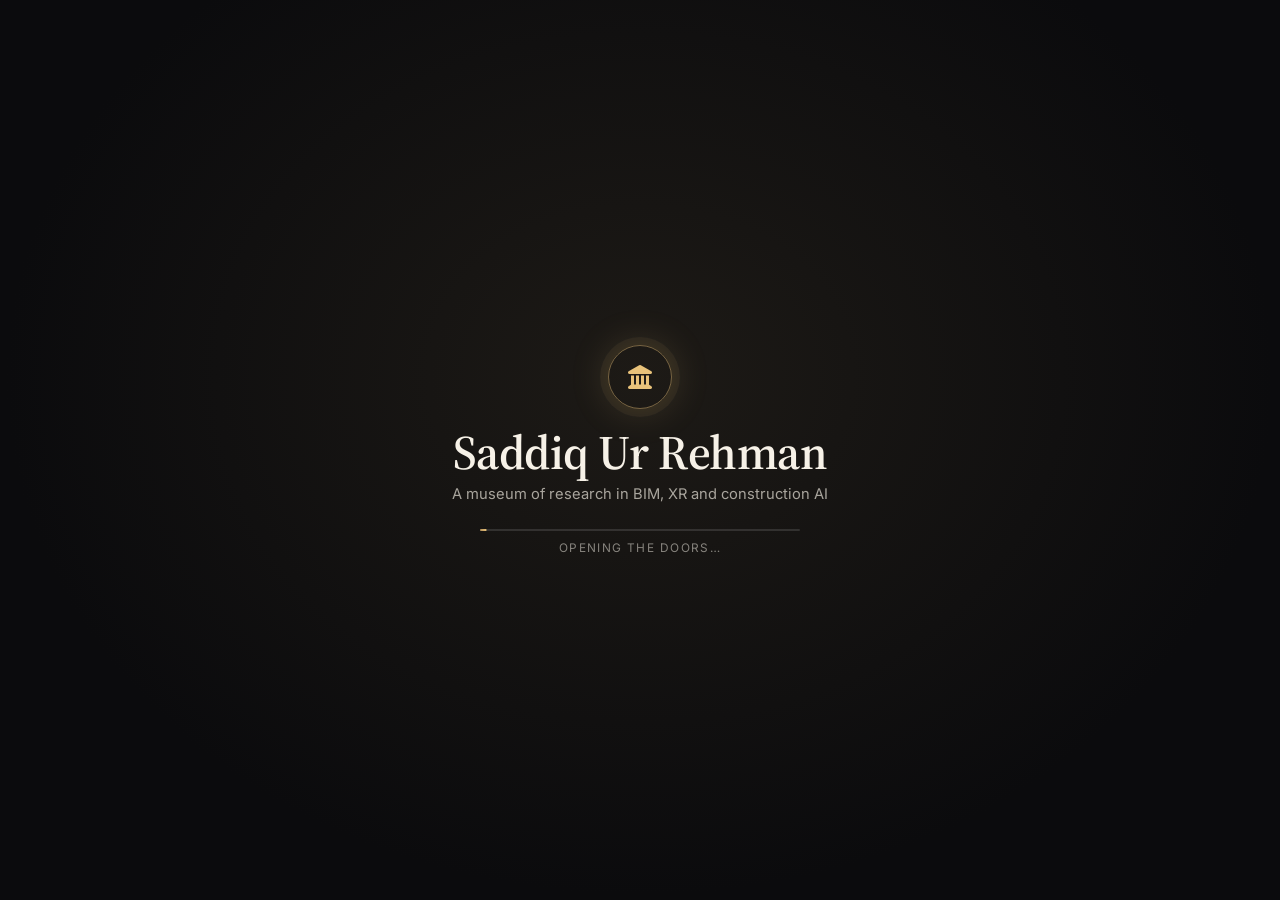
==== index.html @ 439700ed "first commit" ====
<!doctype html>
<html lang="en">
  <head>
    <meta charset="UTF-8" />
    <meta name="viewport" content="width=device-width, initial-scale=1.0" />
    <title>Saddiq Ur Rehman, PhD in Architecture, Kyung Hee University</title>
    <meta
      name="description"
      content="Official academic portfolio of Saddiq Ur Rehman, PhD in Architecture from Kyung Hee University, presented as a walk-through 3D museum: research in BIM, XR, DfMA, modular construction, digital twins, AI, and BIM-to-Unity workflows."
    />
    <meta
      name="keywords"
      content="Saddiq Ur Rehman, Saddiq, saddiq,siddique, Saddiq Rehman, Kyung Hee University,Saddiq Korea, Saddiq kyung hee, Saddiq BIM,Sadiq, Sadiq Korea,BIM to XR, Sadiq pakistan,sadiq kyung hee, sadiq, 사디크, Saddiq PhD, Saddiq Pakistan, KHU, BIM, VR BIM, Modular Construction, DfMA, ReUniXchange, Unity BIM, XR Toolkit, Immersive BIM, Semantic BIM, BIM to Unity, 4D Simulation, Digital Twin, Meta Quest 3, BIM Research, MR BIM system, Whisper API Unity, BIM GitHub, academic portfolio, Saddiq architecture, academic portfolio, github portfolio, github,facebook,academic portfolio, digital academic portfolio, online academic portfolio, academic portfolio examples, academic portfolio template, academic e-portfolio, professional academic portfolio, research portfolio, academic profile website, academic CV vs portfolio, academic portfolio presentation, academic portfolio format, personal academic portfolio, teaching portfolio, faculty portfolio, professor teaching portfolio, higher education teaching portfolio, university teaching portfolio, teaching philosophy statement, reflective teaching portfolio, student evaluation teaching portfolio, K-12 teaching portfolio, lesson plan portfolio, educator professional portfolio, publication portfolio, academic research showcase, Google Scholar portfolio, ORCID portfolio, Scopus author profile, research impact portfolio, academic metrics portfolio, research dissemination tools, grant writing portfolio, research data portfolio, portfolio using Google Sites, academic website WordPress, GitHub academic portfolio, Notion for academic portfolio, Wix academic CV, portfolio with Adobe Express, personal research website, best platforms for e-portfolios, academic digital identity tools, keywords for academic website, search engine optimization for academic portfolio, how to rank academic portfolio, SEO academic profile, long tail keywords academic CV, meta tags for academic page, best title for research portfolio, optimized research keywords, academic niche keywords, student academic portfolio, undergraduate portfolio, graduate school portfolio, thesis portfolio example, capstone project portfolio, nursing student portfolio, architecture student portfolio, design student academic portfolio, engineering student e-portfolio, Saddiq Unity BIM"
    />
    <meta name="author" content="Saddiq Ur Rehman" />
    <meta
      name="robots"
      content="index, follow, max-image-preview:large, max-snippet:-1, max-video-preview:-1"
    />
    <meta
      name="application-name"
      content="Saddiq Ur Rehman Academic Portfolio"
    />
    <meta name="theme-color" content="#2563eb" />
    <meta name="format-detection" content="telephone=no" />

    <!-- Verification -->
    <meta
      name="google-site-verification"
      content="yzcW9S9oDsmoPblbR_GHDVR1slEIiFysrIcodJ-4ZRw"
    />

    <!-- Favicons / bookmark icons -->
    <link rel="icon" href="assets/images/meta/favicon.ico?v=2" sizes="any" />
    <link
      rel="icon"
      type="image/png"
      sizes="32x32"
      href="assets/images/meta/favicon-32.png?v=2"
    />
    <link
      rel="icon"
      type="image/png"
      sizes="16x16"
      href="assets/images/meta/favicon-16.png?v=2"
    />
    <link
      rel="apple-touch-icon"
      sizes="180x180"
      href="assets/images/meta/apple-touch-icon.png?v=2"
    />
    <link rel="manifest" href="site.webmanifest" />

    <!-- Performance Optimizations -->
    <link rel="preconnect" href="https://fonts.googleapis.com" />
    <link rel="preconnect" href="https://fonts.gstatic.com" crossorigin />
    <link rel="preconnect" href="https://cdnjs.cloudflare.com" crossorigin />
    <link rel="dns-prefetch" href="https://fonts.googleapis.com" />
    <link rel="dns-prefetch" href="https://cdnjs.cloudflare.com" />
    <!-- Flag Counter's server is slow, so its image is requested first thing;
         by the time the flag icon is clicked it is usually already here -->
    <link rel="preconnect" href="https://s01.flagcounter.com" />
    <link
      rel="preload"
      as="image"
      href="https://s01.flagcounter.com/count2/2Olz/bg_FFFFFF/txt_000000/border_CCCCCC/columns_6/maxflags_20/viewers_3/labels_0/pageviews_0/flags_0/percent_0/"
      fetchpriority="high"
    />
    <link rel="canonical" href="https://isaddiq.github.io/" />
    <link
      rel="sitemap"
      type="application/xml"
      title="Sitemap"
      href="https://isaddiq.github.io/sitemap.xml"
    />

    <!-- Preload critical fonts -->
    <link
      rel="preload"
      href="https://fonts.googleapis.com/css2?family=Inter:wght@300;400;500;600;700;800&family=Source+Serif+4:ital,opsz,wght@0,8..60,400..700;1,8..60,400..600&family=JetBrains+Mono:ital,wght@0,300;0,400;0,500;0,600;0,700;1,400&display=swap"
      as="style"
    />

    <!-- External Libraries -->
    <link
      rel="stylesheet"
      href="https://cdnjs.cloudflare.com/ajax/libs/font-awesome/6.5.1/css/all.min.css"
      integrity="sha512-DTOQO9RWCH3ppGqcWaEA1BIZOC6xxalwEsw9c2QQeAIftl+Vegovlnee1c9QX4TctnWMn13TZye+giMm8e2LwA=="
      crossorigin="anonymous"
      referrerpolicy="no-referrer"
    />
    <link
      href="https://fonts.googleapis.com/css2?family=Inter:wght@300;400;500;600;700;800&family=Source+Serif+4:ital,opsz,wght@0,8..60,400..700;1,8..60,400..600&family=JetBrains+Mono:ital,wght@0,300;0,400;0,500;0,600;0,700;1,400&display=swap"
      rel="stylesheet"
    />
    <!-- Custom Styles -->
    <link rel="stylesheet" href="assets/css/museum.css" />
    <link rel="preconnect" href="https://cdn.jsdelivr.net" crossorigin />

    <!-- Open Graph Meta Tags -->
    <meta
      property="og:title"
      content="Saddiq Ur Rehman, PhD in Architecture, Kyung Hee University"
    />
    <meta
      property="og:description"
      content="Explore BIM, XR, DfMA, modular construction, semantic BIM-to-Unity exchange, 4D simulation, digital twin, and AEC research by Saddiq Ur Rehman."
    />
    <meta
      property="og:image"
      content="https://isaddiq.github.io/assets/images/meta/saddiq-ur-rehman-portfolio-thumbnail.jpg"
    />
    <meta
      property="og:image:secure_url"
      content="https://isaddiq.github.io/assets/images/meta/saddiq-ur-rehman-portfolio-thumbnail.jpg"
    />
    <meta property="og:image:type" content="image/jpeg" />
    <meta property="og:image:width" content="1200" />
    <meta property="og:image:height" content="630" />
    <meta
      property="og:image:alt"
      content="Saddiq Ur Rehman academic portfolio preview"
    />
    <meta property="og:url" content="https://isaddiq.github.io/" />
    <meta
      property="og:site_name"
      content="Saddiq Ur Rehman Academic Portfolio"
    />
    <meta property="og:locale" content="en_US" />
    <meta property="og:type" content="website" />
    <meta name="twitter:card" content="summary_large_image" />
    <meta
      name="twitter:title"
      content="Saddiq Ur Rehman - BIM &amp; XR Researcher"
    />
    <meta
      name="twitter:description"
      content="Academic portfolio covering BIM, XR, DfMA, modular construction, digital twins, AI, and BIM-to-Unity research."
    />
    <meta
      name="twitter:image"
      content="https://isaddiq.github.io/assets/images/meta/saddiq-ur-rehman-portfolio-thumbnail.jpg"
    />
    <meta
      name="twitter:image:alt"
      content="Saddiq Ur Rehman academic portfolio preview"
    />

    <!-- JSON-LD Structured Data -->
    <script type="application/ld+json">
      {
        "@context": "https://schema.org",
        "@graph": [
          {
            "@type": "WebSite",
            "@id": "https://isaddiq.github.io/#website",
            "url": "https://isaddiq.github.io/",
            "name": "Saddiq Ur Rehman Academic Portfolio",
            "description": "Academic portfolio and research profile for BIM, XR, DfMA, AI, modular construction, and BIM-to-Unity workflows.",
            "inLanguage": "en",
            "publisher": {
              "@id": "https://isaddiq.github.io/#person"
            }
          },
          {
            "@type": "ProfilePage",
            "@id": "https://isaddiq.github.io/#profile",
            "url": "https://isaddiq.github.io/",
            "name": "Saddiq Ur Rehman - BIM, XR & Modular Construction Research",
            "description": "Official academic profile of Saddiq Ur Rehman, PhD in Architecture from Kyung Hee University.",
            "isPartOf": {
              "@id": "https://isaddiq.github.io/#website"
            },
            "about": {
              "@id": "https://isaddiq.github.io/#person"
            },
            "primaryImageOfPage": {
              "@type": "ImageObject",
              "url": "https://isaddiq.github.io/assets/images/meta/saddiq-ur-rehman-portfolio-thumbnail.jpg",
              "width": 1200,
              "height": 630
            },
            "dateModified": "2026-10-21"
          },
          {
            "@type": "Person",
            "@id": "https://isaddiq.github.io/#person",
            "name": "Saddiq Ur Rehman",
            "alternateName": [
              "Saddiq Rehman",
              "Sadiq",
              "Siddique",
              "Saddiq BIM"
            ],
            "jobTitle": "Researcher",
            "description": "Researcher in BIM and XR focused on semantic BIM data exchange, modular construction, DfMA, 4D simulation, AI, digital twins, and immersive AEC systems.",
            "email": "mailto:saddiqurrehman@khu.ac.kr",
            "image": "https://isaddiq.github.io/assets/images/profile/Profile_1.png",
            "url": "https://isaddiq.github.io/",
            "affiliation": {
              "@type": "Organization",
              "name": "buildingSMART Korea",
              "url": "https://www.buildingsmart.or.kr/"
            },
            "alumniOf": [
              {
                "@type": "CollegeOrUniversity",
                "name": "Kyung Hee University",
                "url": "https://www.khu.ac.kr/"
              },
              {
                "@type": "CollegeOrUniversity",
                "name": "University of Engineering and Technology Peshawar"
              }
            ],
            "sameAs": [
              "https://scholar.google.com/citations?user=wMH9sSgAAAAJ&hl=en",
              "https://www.linkedin.com/in/saddiq-ur-rehman-b79212138/",
              "https://github.com/isaddiq",
              "https://orcid.org/0000-0002-8098-0939",
              "https://www.researchgate.net/profile/Saddiq-Ur-Rehman",
              "https://www.scopus.com/authid/detail.uri?authorId=57203204041"
            ],
            "knowsAbout": [
              "Building Information Modeling",
              "BIM",
              "Extended Reality",
              "XR",
              "Virtual Reality",
              "Augmented Reality",
              "Design for Manufacturing and Assembly",
              "DfMA",
              "Modular Construction",
              "Digital Twin",
              "4D BIM Simulation",
              "BIM to Unity",
              "Semantic BIM",
              "Game Engine Integration",
              "Human Computer Interaction",
              "MultiModal AI",
              "Construction Technology"
            ],
            "worksFor": {
              "@type": "Organization",
              "name": "buildingSMART Korea",
              "url": "https://www.buildingsmart.or.kr/"
            }
          },
          {
            "@type": "ItemList",
            "@id": "https://isaddiq.github.io/#selected-publications",
            "name": "Selected BIM and XR publications by Saddiq Ur Rehman",
            "itemListElement": [
              {
                "@type": "ListItem",
                "position": 1,
                "item": {
                  "@type": "ScholarlyArticle",
                  "headline": "Semantic-enriched framework for asynchronous bidirectional BIM data exchange with immersive visualization platform",
                  "datePublished": "2025",
                  "isPartOf": {
                    "@type": "Periodical",
                    "name": "Automation in Construction"
                  },
                  "url": "https://doi.org/10.1016/j.autcon.2025.106409",
                  "author": {
                    "@id": "https://isaddiq.github.io/#person"
                  }
                }
              },
              {
                "@type": "ListItem",
                "position": 2,
                "item": {
                  "@type": "ScholarlyArticle",
                  "headline": "Advancing BIM and game engine integration in the AEC industry: innovations, challenges, and future directions",
                  "datePublished": "2025",
                  "isPartOf": {
                    "@type": "Periodical",
                    "name": "Journal of Computational Design and Engineering"
                  },
                  "url": "https://doi.org/10.1093/jcde/qwaf030",
                  "author": {
                    "@id": "https://isaddiq.github.io/#person"
                  }
                }
              },
              {
                "@type": "ListItem",
                "position": 3,
                "item": {
                  "@type": "ScholarlyArticle",
                  "headline": "Data-driven integration framework for four-dimensional building information modeling simulation in modular construction: a case study approach",
                  "datePublished": "2023",
                  "isPartOf": {
                    "@type": "Periodical",
                    "name": "Journal of Computational Design and Engineering"
                  },
                  "url": "https://doi.org/10.1093/jcde/qwad100",
                  "author": {
                    "@id": "https://isaddiq.github.io/#person"
                  }
                }
              }
            ]
          },
          {
            "@type": "ItemList",
            "@id": "https://isaddiq.github.io/#tools",
            "name": "BIM, robotics, and XR tools by Saddiq Ur Rehman",
            "itemListElement": [
              {
                "@type": "ListItem",
                "position": 1,
                "item": {
                  "@type": "SoftwareSourceCode",
                  "name": "BIM2Bot Lab",
                  "url": "https://isaddiq.github.io/BIM2Bot-Lab/",
                  "codeRepository": "https://github.com/isaddiq/BIM2Bot-Lab",
                  "programmingLanguage": ["JavaScript"],
                  "applicationCategory": "Browser-based IFC to robot navigation and fleet simulation"
                }
              },
              {
                "@type": "ListItem",
                "position": 2,
                "item": {
                  "@type": "SoftwareSourceCode",
                  "name": "BIMUniXchange",
                  "codeRepository": "https://github.com/isaddiq/BIMUniXchange",
                  "programmingLanguage": ["C#", "Python"],
                  "applicationCategory": "BIM to XR data exchange"
                }
              },
              {
                "@type": "ListItem",
                "position": 3,
                "item": {
                  "@type": "SoftwareSourceCode",
                  "name": "IFCExplorer",
                  "url": "https://isaddiq.github.io/IFC_Web_Viewer/",
                  "codeRepository": "https://github.com/isaddiq/IFC_Web_Viewer",
                  "programmingLanguage": ["JavaScript"],
                  "applicationCategory": "IFC Web Viewer"
                }
              },
              {
                "@type": "ListItem",
                "position": 4,
                "item": {
                  "@type": "SoftwareSourceCode",
                  "name": "Ifc2Unity",
                  "codeRepository": "https://github.com/isaddiq/Ifc2Unity",
                  "programmingLanguage": ["C#", "Python"],
                  "applicationCategory": "IFC to Unity importer"
                }
              },
              {
                "@type": "ListItem",
                "position": 5,
                "item": {
                  "@type": "SoftwareSourceCode",
                  "name": "IfcUSD",
                  "codeRepository": "https://github.com/isaddiq/ifcusd",
                  "programmingLanguage": ["Python"],
                  "applicationCategory": "IFC to OpenUSD converter"
                }
              },
              {
                "@type": "ListItem",
                "position": 6,
                "item": {
                  "@type": "SoftwareSourceCode",
                  "name": "RoboAccess BIM",
                  "programmingLanguage": ["C#", "XAML"],
                  "applicationCategory": "Autodesk Revit add-in for mobile-robot navigation planning"
                }
              }
            ]
          }
        ]
      }
    </script>

    <script type="importmap">
      {
        "imports": {
          "three": "https://cdn.jsdelivr.net/npm/three@0.170.0/build/three.module.js",
          "three/addons/": "https://cdn.jsdelivr.net/npm/three@0.170.0/examples/jsm/"
        }
      }
    </script>
  </head>

  <body>
    <h1 class="sr-only">Saddiq Ur Rehman: researcher in BIM, extended reality, DfMA and construction AI, presented as a walk-through 3D museum</h1>
    <!-- The museum: a three.js scene built from data/*.json by assets/js/museum/ -->
    <canvas
      id="scene"
      class="scene"
      tabindex="0"
      aria-label="3D museum of Saddiq Ur Rehman's portfolio. Use the catalogue button for a text list of every work."
    ></canvas>
    <div id="fade" class="fade" aria-hidden="true"></div>

    <!-- Top bar: gallery navigation (the old site's tabs) -->
    <header class="hud-top">
      <button type="button" class="brand nav-btn" data-room="home" aria-label="Go to the lobby">
        <span class="brand-mark" aria-hidden="true"><i class="fas fa-landmark"></i></span>
        <span class="brand-text">
          <span class="brand-name">Saddiq Ur Rehman</span>
          <span id="current-room" class="current-room">Lobby</span>
        </span>
      </button>

      <nav id="room-nav" class="room-nav" aria-label="Galleries">
        <button type="button" class="nav-btn" data-room="home"><i class="fas fa-home" aria-hidden="true"></i><span>Home</span></button>
        <button type="button" class="nav-btn" data-room="education"><i class="fas fa-graduation-cap" aria-hidden="true"></i><span>Education</span></button>
        <button type="button" class="nav-btn" data-room="experience"><i class="fas fa-briefcase" aria-hidden="true"></i><span>Experience</span></button>
        <button type="button" class="nav-btn" data-room="publications"><i class="fas fa-book" aria-hidden="true"></i><span>Publications</span></button>
        <button type="button" class="nav-btn" data-room="projects"><i class="fas fa-project-diagram" aria-hidden="true"></i><span>Projects</span></button>
        <button type="button" class="nav-btn" data-room="skills"><i class="fas fa-cogs" aria-hidden="true"></i><span>Skills</span></button>
        <button type="button" class="nav-btn" data-room="tools"><i class="fas fa-toolbox" aria-hidden="true"></i><span>Tools</span></button>
        <button type="button" class="nav-btn" data-room="certifications"><i class="fas fa-award" aria-hidden="true"></i><span>Awards</span></button>
        <button type="button" class="nav-btn" data-room="activities"><i class="fas fa-users" aria-hidden="true"></i><span>Activities</span></button>
        <button type="button" class="nav-btn" data-room="contact"><i class="fas fa-envelope" aria-hidden="true"></i><span>Contact</span></button>
      </nav>

      <div class="hud-actions">
        <button type="button" id="menu-toggle" class="icon-btn menu-toggle" aria-label="Galleries" aria-expanded="false" aria-controls="room-nav">
          <i class="fas fa-bars" aria-hidden="true"></i>
        </button>
        <button type="button" id="btn-catalogue" class="icon-btn" title="Catalogue: every work as a list (C)" aria-label="Open the catalogue">
          <i class="fas fa-list-ul" aria-hidden="true"></i>
        </button>
        <button type="button" id="btn-map" class="icon-btn hide-sm" title="Show or hide the map (M)" aria-label="Toggle map" aria-pressed="true">
          <i class="fas fa-map" aria-hidden="true"></i>
        </button>
        <button type="button" id="btn-quality" class="icon-btn hide-sm" title="Graphics quality" aria-label="Graphics quality: high" aria-pressed="true">
          <i class="fas fa-wand-magic-sparkles" aria-hidden="true"></i>
        </button>
        <button type="button" id="btn-help" class="icon-btn" title="How to visit (H)" aria-label="How to visit" aria-expanded="false" aria-controls="help">
          <i class="fas fa-question" aria-hidden="true"></i>
        </button>
        <button type="button" id="theme-toggle-btn" class="icon-btn theme-btn" aria-label="Toggle day and night lighting" aria-pressed="false">
          <i class="fas fa-sun theme-day" aria-hidden="true"></i>
          <i class="fas fa-moon theme-night" aria-hidden="true"></i>
        </button>
      </div>
    </header>

    <div id="room-toast" class="room-toast" aria-live="polite">
      <span class="toast-eyebrow"></span>
      <span class="toast-title"></span>
      <span class="toast-sub"></span>
    </div>
    <div id="hover-tip" class="hover-tip" hidden></div>

    <!-- Gallery VIII: which view the hologram projector shows -->
    <div class="view-switch" role="group" aria-label="Hologram view">
      <button type="button" id="collab-toggle" class="view-switch-label" title="Switch the hologram view (V)"><i class="fas fa-cube" aria-hidden="true"></i> Hologram</button>
      <button type="button" data-collab-view="network" aria-pressed="true"><i class="fas fa-circle-nodes" aria-hidden="true"></i><span>Network</span></button>
      <button type="button" data-collab-view="map" aria-pressed="false"><i class="fas fa-earth-asia" aria-hidden="true"></i><span>World map</span></button>
    </div>

    <div class="minimap">
      <canvas id="minimap" aria-label="Floor plan: click a room to go there"></canvas>
    </div>

    <div id="joystick" class="joystick" aria-hidden="true"><span id="joystick-knob"></span></div>

    <aside id="help" class="help" hidden aria-labelledby="help-title">
      <div class="help-head">
        <h2 id="help-title">How to visit</h2>
        <button type="button" id="help-close" class="icon-btn icon-btn-sm" aria-label="Close help"><i class="fas fa-times" aria-hidden="true"></i></button>
      </div>
      <div id="help-body"></div>
    </aside>

    <!-- Profiles elsewhere -->
    <div class="social-floating">
      <a href="https://www.linkedin.com/in/saddiq-ur-rehman-b79212138/" class="social-icon linkedin" target="_blank" title="LinkedIn" rel="noopener me"><i class="fab fa-linkedin-in"></i></a>
      <a href="https://github.com/isaddiq" class="social-icon github" target="_blank" title="GitHub" rel="noopener me"><i class="fab fa-github"></i></a>
      <a href="https://scholar.google.com/citations?user=wMH9sSgAAAAJ&hl=en" class="social-icon scholar" target="_blank" title="Google Scholar" rel="noopener me"><i class="fas fa-graduation-cap"></i></a>
      <a href="https://orcid.org/0000-0002-8098-0939" class="social-icon orcid" target="_blank" title="ORCID" rel="noopener me"><i class="fab fa-orcid"></i></a>
      <a href="https://www.researchgate.net/profile/Saddiq-Ur-Rehman?ev=hdr_xprf" class="social-icon researchgate" target="_blank" title="ResearchGate" rel="noopener me"><i class="fab fa-researchgate"></i></a>
      <a href="https://www.scopus.com/authid/detail.uri?authorId=57203204041" class="social-icon scopus" target="_blank" title="Scopus" rel="noopener me"><span class="scopus-letter">SC</span></a>
      <a href="https://info.flagcounter.com/2Olz" class="social-icon flag-counter-icon" target="_blank" rel="noopener" title="Show visitors" aria-controls="flag-counter-popup" aria-expanded="false"><i class="fas fa-flag"></i></a>
    </div>

    <!-- Flag Counter: the image (preloaded in <head>) loads with the page, so
         every visit is counted whether or not the popup is opened. -->
    <div id="flag-counter-popup" class="flag-counter-popup">
      <a href="https://info.flagcounter.com/2Olz" target="_blank" rel="noopener"
        ><img
          src="https://s01.flagcounter.com/count2/2Olz/bg_FFFFFF/txt_000000/border_CCCCCC/columns_6/maxflags_20/viewers_3/labels_0/pageviews_0/flags_0/percent_0/"
          alt="Flag Counter: visitors by country"
          width="470"
          height="47"
          fetchpriority="high"
      /></a>
    </div>

    <!-- Detail panel: opens when an exhibit is clicked -->
    <aside id="panel" class="panel" aria-labelledby="panel-title" aria-hidden="true">
      <div class="panel-head">
        <button type="button" id="panel-back" class="icon-btn icon-btn-sm" aria-label="Back" hidden><i class="fas fa-arrow-left" aria-hidden="true"></i></button>
        <div class="panel-titles">
          <p id="panel-eyebrow" class="panel-eyebrow"></p>
          <h2 id="panel-title" class="panel-title"></h2>
        </div>
        <button type="button" id="panel-show" class="icon-btn icon-btn-sm" title="Show it in the museum" aria-label="Show it in the museum"><i class="fas fa-location-crosshairs" aria-hidden="true"></i></button>
        <button type="button" id="panel-close" class="icon-btn icon-btn-sm" aria-label="Close panel"><i class="fas fa-times" aria-hidden="true"></i></button>
      </div>
      <div class="panel-scroll"><div id="panel-body" class="panel-body"></div></div>
    </aside>

    <!-- Catalogue: every exhibit as an accessible list -->
    <div id="catalogue" class="catalogue" role="dialog" aria-modal="true" aria-labelledby="catalogue-title" aria-hidden="true">
      <div class="catalogue-inner">
        <header class="catalogue-head">
          <div>
            <p class="eyebrow">Catalogue</p>
            <h2 id="catalogue-title">Every work in the museum</h2>
            <p id="catalogue-count" class="muted"></p>
          </div>
          <label class="search">
            <i class="fas fa-magnifying-glass" aria-hidden="true"></i>
            <input type="search" id="catalogue-search" placeholder="Search the collection" autocomplete="off" aria-label="Search the collection" />
          </label>
          <button type="button" id="catalogue-close" class="icon-btn" aria-label="Close the catalogue"><i class="fas fa-times" aria-hidden="true"></i></button>
        </header>
        <div id="catalogue-list" class="catalogue-list"></div>
        <p id="catalogue-empty" class="catalogue-empty" hidden>Nothing in the collection matches that search.</p>
        <footer class="catalogue-foot">
          <span>&copy; 2026 Saddiq Ur Rehman. All rights reserved.</span>
          <span>Pick any work to walk to it in the museum.</span>
        </footer>
      </div>
    </div>

    <div id="lightbox" class="lightbox" hidden>
      <img alt="" />
      <button type="button" class="icon-btn" aria-label="Close image"><i class="fas fa-times" aria-hidden="true"></i></button>
    </div>

    <!-- Loading: fades away on its own once the first rooms are hung -->
    <div id="loader" class="loader" aria-live="polite">
      <div class="loader-inner">
        <span class="loader-mark" aria-hidden="true"><i class="fas fa-landmark"></i></span>
        <p class="loader-name">Saddiq Ur Rehman</p>
        <p class="loader-sub">A museum of research in BIM, XR and construction AI</p>
        <div class="progress" aria-hidden="true"><span id="progress-bar"></span></div>
        <p id="progress-label" class="progress-label" role="status">Opening the doors&hellip;</p>
      </div>
    </div>

    <div id="fatal" class="fatal" hidden>
      <div class="fatal-card">
        <p class="eyebrow">Saddiq Ur Rehman</p>
        <h2>The museum could not open</h2>
        <p class="fatal-message"></p>
        <p>The portfolio is also on these profiles:</p>
        <p class="btn-row">
          <a class="btn btn-primary" href="https://scholar.google.com/citations?user=wMH9sSgAAAAJ&hl=en" rel="noopener me">Google Scholar</a>
          <a class="btn" href="https://www.linkedin.com/in/saddiq-ur-rehman-b79212138/" rel="noopener me">LinkedIn</a>
          <a class="btn" href="https://github.com/isaddiq" rel="noopener me">GitHub</a>
          <a class="btn" href="https://orcid.org/0000-0002-8098-0939" rel="noopener me">ORCID</a>
        </p>
      </div>
    </div>

    <noscript>
      <div class="fatal">
        <div class="fatal-card">
          <h2>Saddiq Ur Rehman</h2>
          <p>Researcher at buildingSMART Korea, PhD in Architecture from Kyung Hee University.
          The 3D museum needs JavaScript. You can also find the work on
          <a href="https://scholar.google.com/citations?user=wMH9sSgAAAAJ&hl=en">Google Scholar</a>,
          <a href="https://www.linkedin.com/in/saddiq-ur-rehman-b79212138/">LinkedIn</a> and
          <a href="https://github.com/isaddiq">GitHub</a>, or write to
          <a href="mailto:saddiqurrehman@khu.ac.kr">saddiqurrehman@khu.ac.kr</a>.</p>
        </div>
      </div>
    </noscript>

    <script type="module" src="assets/js/museum/main.js"></script>
  </body>
</html>
---- assets/css/museum.css ----
/* ==========================================================================
   3D museum: HUD, panels, catalogue and entrance.
   The galleries themselves are drawn by three.js (assets/js/museum/).
   ========================================================================== */

:root {
  --bg: #ece6db;
  --surface: #fbf9f5;
  --surface-2: #f2ede4;
  --text: #1c1b19;
  --muted: #6d675e;
  --line: rgba(28, 27, 25, 0.12);
  --accent: #a07a3f;
  --accent-strong: #8a6630;
  --gold: #e8c27a;
  --hud: rgba(22, 21, 19, 0.62);
  --hud-line: rgba(255, 255, 255, 0.14);
  --hud-text: #f6f1e7;
  --hud-muted: rgba(246, 241, 231, 0.68);
  --shadow: 0 18px 50px rgba(20, 16, 10, 0.25);
  --radius: 14px;
  --serif: "Source Serif 4", Georgia, "Times New Roman", serif;
  --sans: Inter, "Segoe UI", system-ui, -apple-system, sans-serif;
  --mono: "JetBrains Mono", Consolas, monospace;
  --panel-accent: #b08d57;
  color-scheme: light;
}

:root[data-theme="dark"] {
  --bg: #07080b;
  --surface: #15161a;
  --surface-2: #1d1f24;
  --text: #f2ede4;
  --muted: #a9a297;
  --line: rgba(255, 255, 255, 0.1);
  --accent: #e8c27a;
  --accent-strong: #f0d39b;
  --hud: rgba(12, 12, 14, 0.66);
  --shadow: 0 18px 50px rgba(0, 0, 0, 0.55);
  color-scheme: dark;
}

*,
*::before,
*::after {
  box-sizing: border-box;
}

html,
body {
  margin: 0;
  height: 100%;
  overflow: hidden;
  background: var(--bg);
  color: var(--text);
  font-family: var(--sans);
  -webkit-font-smoothing: antialiased;
  -webkit-text-size-adjust: 100%;
}

button {
  font: inherit;
  color: inherit;
}

a {
  color: var(--accent-strong);
}

[hidden] {
  display: none !important;
}

.sr-only {
  position: absolute;
  width: 1px;
  height: 1px;
  overflow: hidden;
  clip: rect(0 0 0 0);
  white-space: nowrap;
}

:focus-visible {
  outline: 2px solid var(--gold);
  outline-offset: 2px;
}

/* --- Scene ---------------------------------------------------------------- */

.scene {
  position: fixed;
  inset: 0;
  width: 100%;
  height: 100%;
  display: block;
  touch-action: none;
  cursor: grab;
  outline: none;
}

.scene.is-dragging {
  cursor: grabbing;
}

.fade {
  position: fixed;
  inset: 0;
  background: #000;
  opacity: 0;
  pointer-events: none;
  transition: opacity 0.22s ease;
  z-index: 40;
}

.fade.is-on {
  opacity: 1;
}

/* --- Shared controls ------------------------------------------------------ */

.icon-btn {
  display: inline-grid;
  place-items: center;
  width: 40px;
  height: 40px;
  border-radius: 50%;
  border: 1px solid var(--hud-line);
  background: var(--hud);
  color: var(--hud-text);
  cursor: pointer;
  backdrop-filter: blur(12px);
  -webkit-backdrop-filter: blur(12px);
  transition: background 0.2s, transform 0.2s, border-color 0.2s;
  flex: none;
}

.icon-btn:hover {
  background: rgba(40, 38, 34, 0.85);
  border-color: rgba(232, 194, 122, 0.6);
}

.icon-btn-sm {
  width: 34px;
  height: 34px;
  font-size: 0.9rem;
}

.btn {
  display: inline-flex;
  align-items: center;
  gap: 8px;
  padding: 10px 16px;
  border-radius: 999px;
  border: 1px solid var(--line);
  background: var(--surface-2);
  color: var(--text);
  font-weight: 600;
  font-size: 0.9rem;
  text-decoration: none;
  cursor: pointer;
  transition: background 0.2s, border-color 0.2s, transform 0.15s;
  position: relative;
}

.btn:hover {
  border-color: var(--panel-accent);
  transform: translateY(-1px);
}

.btn-primary {
  background: var(--gold);
  color: #1d1708;
  border-color: transparent;
}

.btn-primary:hover {
  background: #f0d39b;
}

.btn-primary:disabled {
  opacity: 0.45;
  cursor: progress;
  transform: none;
}

.btn-ghost {
  background: transparent;
}

.btn-sm {
  padding: 6px 12px;
  font-size: 0.8rem;
}

.btn-sponsor-link {
  border-color: rgba(219, 39, 119, 0.4);
}

.btn-sponsor-link i {
  color: #db2777;
}

.btn-coffee-link i {
  color: #c2410c;
}

.btn-row {
  display: flex;
  flex-wrap: wrap;
  gap: 8px;
}

.eyebrow,
.panel-eyebrow,

.eyebrow-text {
  margin: 0;
  font-size: 0.72rem;
  font-weight: 700;
  letter-spacing: 0.16em;
  text-transform: uppercase;
  color: var(--accent);
}

.muted {
  color: var(--muted);
}

.small {
  font-size: 0.8rem;
}

.search {
  display: flex;
  align-items: center;
  gap: 8px;
  padding: 0 14px;
  height: 42px;
  border-radius: 999px;
  border: 1px solid var(--line);
  background: var(--surface);
  color: var(--muted);
}

.search input {
  flex: 1;
  min-width: 0;
  border: 0;
  background: transparent;
  font: inherit;
  color: var(--text);
  outline: none;
}

/* --- Top bar -------------------------------------------------------------- */

.hud-top {
  position: fixed;
  top: 0;
  left: 0;
  right: 0;
  z-index: 20;
  display: flex;
  align-items: center;
  gap: 12px;
  padding: 14px 16px 22px;
  pointer-events: none;
  background: linear-gradient(rgba(0, 0, 0, 0.22), transparent);
}

.hud-top > * {
  pointer-events: auto;
}

.brand {
  display: flex;
  align-items: center;
  gap: 10px;
  padding: 5px 16px 5px 5px;
  border-radius: 999px;
  border: 1px solid var(--hud-line);
  background: var(--hud);
  color: var(--hud-text);
  backdrop-filter: blur(12px);
  -webkit-backdrop-filter: blur(12px);
  cursor: pointer;
  text-align: left;
  flex: none;
}

.brand-mark {
  display: grid;
  place-items: center;
  width: 34px;
  height: 34px;
  border-radius: 50%;
  background: var(--gold);
  color: #1d1708;
}

.brand-text {
  display: flex;
  flex-direction: column;
  line-height: 1.15;
}

.brand-name {
  font-family: var(--serif);
  font-weight: 600;
  font-size: 1rem;
}

.current-room {
  font-size: 0.72rem;
  color: var(--hud-muted);
  letter-spacing: 0.04em;
}

.room-nav {
  display: flex;
  gap: 2px;
  margin: 0 auto;
  padding: 4px;
  border-radius: 999px;
  border: 1px solid var(--hud-line);
  background: var(--hud);
  backdrop-filter: blur(12px);
  -webkit-backdrop-filter: blur(12px);
}

.room-nav .nav-btn {
  display: inline-flex;
  align-items: center;
  gap: 6px;
  padding: 7px 11px;
  border: 0;
  border-radius: 999px;
  background: transparent;
  color: var(--hud-muted);
  font-size: 0.8rem;
  font-weight: 600;
  cursor: pointer;
  white-space: nowrap;
  transition: background 0.2s, color 0.2s;
}

.room-nav .nav-btn i {
  font-size: 0.78rem;
}

.room-nav .nav-btn:hover {
  color: var(--hud-text);
  background: rgba(255, 255, 255, 0.08);
}

.room-nav .nav-btn.active {
  color: #1d1708;
  background: var(--gold);
}

.hud-actions {
  display: flex;
  gap: 8px;
  margin-left: auto;
}

.room-nav + .hud-actions {
  margin-left: 0;
}

.menu-toggle {
  display: none;
}

.theme-btn .theme-night,
:root[data-theme="dark"] .theme-btn .theme-day {
  display: none;
}

:root[data-theme="dark"] .theme-btn .theme-night {
  display: inline;
}

@media (max-width: 1320px) {
  .room-nav .nav-btn span {
    display: none;
  }

  .room-nav .nav-btn {
    padding: 8px 11px;
  }
}

@media (max-width: 900px) {
  .menu-toggle {
    display: inline-grid;
  }

  .room-nav {
    position: fixed;
    top: 66px;
    right: 16px;
    left: auto;
    flex-direction: column;
    align-items: stretch;
    border-radius: 18px;
    padding: 6px;
    margin: 0;
    opacity: 0;
    transform: translateY(-8px);
    pointer-events: none;
    transition: opacity 0.2s, transform 0.2s;
  }

  .room-nav .nav-btn span {
    display: inline;
  }

  .room-nav .nav-btn {
    padding: 10px 16px;
    font-size: 0.9rem;
  }

  .menu-open .room-nav {
    opacity: 1;
    transform: none;
    pointer-events: auto;
  }

  .hud-actions {
    margin-left: auto;
  }

  .room-nav + .hud-actions {
    margin-left: auto;
  }
}

@media (max-width: 560px) {
  .hud-top {
    padding: 10px 12px;
    gap: 8px;
  }

  .brand {
    padding-right: 12px;
    min-width: 0;
  }

  .brand-name {
    font-size: 0.9rem;
  }

  .hide-sm {
    display: none;
  }

  .hud-actions {
    gap: 6px;
  }

  .icon-btn {
    width: 38px;
    height: 38px;
  }
}

/* --- Room toast, tooltip -------------------------------------------------- */

.room-toast {
  position: fixed;
  left: 50%;
  top: 92px;
  z-index: 15;
  transform: translate(-50%, -10px);
  display: flex;
  flex-direction: column;
  align-items: center;
  padding: 14px 30px 16px;
  border-radius: 18px;
  background: var(--hud);
  color: var(--hud-text);
  border: 1px solid var(--hud-line);
  backdrop-filter: blur(12px);
  -webkit-backdrop-filter: blur(12px);
  opacity: 0;
  pointer-events: none;
  transition: opacity 0.4s, transform 0.4s;
  text-align: center;
  max-width: calc(100vw - 32px);
}

.room-toast.is-on {
  opacity: 1;
  transform: translate(-50%, 0);
}

.toast-eyebrow {
  font-size: 0.68rem;
  font-weight: 700;
  letter-spacing: 0.2em;
  text-transform: uppercase;
  color: var(--gold);
}

.toast-eyebrow::after {
  content: "";
  display: block;
  width: 28px;
  height: 2px;
  margin: 6px auto 4px;
  border-radius: 2px;
  background: var(--room-accent, var(--gold));
}

.toast-title {
  font-family: var(--serif);
  font-size: 1.8rem;
  font-weight: 600;
  line-height: 1.2;
}

.toast-sub {
  font-size: 0.85rem;
  color: var(--hud-muted);
}

.hover-tip {
  position: fixed;
  left: 0;
  top: 0;
  z-index: 25;
  display: flex;
  align-items: flex-start;
  gap: 10px;
  max-width: 320px;
  padding: 9px 13px 10px 10px;
  border-radius: 12px;
  background: rgba(16, 16, 18, 0.9);
  border: 1px solid rgba(232, 194, 122, 0.22);
  color: #f6f1e7;
  font-size: 0.82rem;
  pointer-events: none;
  box-shadow: 0 10px 30px rgba(0, 0, 0, 0.35);
  backdrop-filter: blur(10px);
  -webkit-backdrop-filter: blur(10px);
}

.hover-tip > i {
  display: grid;
  place-items: center;
  flex: none;
  width: 28px;
  height: 28px;
  border-radius: 8px;
  background: rgba(232, 194, 122, 0.14);
  color: var(--gold);
  font-size: 0.8rem;
}

.hover-tip > span {
  display: grid;
  gap: 2px;
  min-width: 0;
}

.hover-tip strong {
  font-family: var(--serif);
  font-weight: 600;
  font-size: 0.95rem;
  line-height: 1.25;
}

.hover-tip em {
  font-style: normal;
  font-size: 0.68rem;
  letter-spacing: 0.1em;
  text-transform: uppercase;
  color: var(--gold);
}

/* --- Hologram view switch (Gallery VIII) ---------------------------------- */

.view-switch {
  position: fixed;
  left: 50%;
  bottom: 22px;
  z-index: 14;
  display: flex;
  align-items: center;
  gap: 4px;
  padding: 5px;
  border-radius: 999px;
  background: rgba(6, 22, 28, 0.72);
  border: 1px solid rgba(120, 230, 255, 0.35);
  color: #d8f6ff;
  box-shadow: 0 10px 30px rgba(0, 0, 0, 0.35), 0 0 30px rgba(80, 200, 240, 0.15);
  backdrop-filter: blur(12px);
  -webkit-backdrop-filter: blur(12px);
  transform: translate(-50%, 20px);
  opacity: 0;
  pointer-events: none;
  transition: opacity 0.35s, transform 0.35s;
}

.in-activities.has-entered .view-switch {
  transform: translate(-50%, 0);
  opacity: 1;
  pointer-events: auto;
}

.view-switch .view-switch-label {
  padding: 8px 10px 8px 12px;
  font-size: 0.68rem;
  font-weight: 700;
  letter-spacing: 0.16em;
  text-transform: uppercase;
  color: #7fe3ff;
  white-space: nowrap;
}

.view-switch button {
  display: inline-flex;
  align-items: center;
  gap: 7px;
  padding: 8px 14px;
  border: 0;
  border-radius: 999px;
  background: transparent;
  color: inherit;
  font-size: 0.82rem;
  font-weight: 600;
  cursor: pointer;
  white-space: nowrap;
  transition: background 0.2s, color 0.2s;
}

.view-switch button:hover {
  background: rgba(120, 230, 255, 0.12);
}

.view-switch button.active {
  background: #7fe3ff;
  color: #062028;
}

@media (max-width: 560px) {
  .view-switch-label {
    display: none;
  }
}

@media (pointer: coarse) {
  .view-switch {
    bottom: 160px;
  }
}

.holo-switch {
  display: flex;
  flex-wrap: wrap;
  align-items: center;
  justify-content: space-between;
  gap: 8px 12px;
  margin-bottom: 12px;
  padding: 10px 12px;
  border-radius: 12px;
  background: linear-gradient(135deg, rgba(14, 116, 144, 0.12), rgba(124, 58, 237, 0.08));
  border: 1px solid rgba(14, 116, 144, 0.25);
  font-size: 0.8rem;
  font-weight: 600;
}

.holo-switch > span i {
  color: #0e7490;
  margin-right: 4px;
}

:root[data-theme="dark"] .holo-switch > span i {
  color: #7fe3ff;
}

.seg.seg-compact {
  margin: 0;
  padding: 3px;
}

.seg.seg-compact button {
  padding: 5px 10px;
}

.icon-btn.is-low {
  color: var(--hud-muted);
}

.icon-btn[aria-expanded="true"],
.icon-btn[aria-pressed="true"]#btn-quality {
  border-color: rgba(232, 194, 122, 0.55);
}

.catalogue-empty {
  padding: 40px 0;
  text-align: center;
  color: var(--muted);
}

/* --- Minimap, joystick, help ---------------------------------------------- */

.minimap {
  position: fixed;
  right: 16px;
  bottom: 16px;
  z-index: 12;
  padding: 6px;
  border-radius: 14px;
  background: var(--hud);
  border: 1px solid var(--hud-line);
  backdrop-filter: blur(12px);
  -webkit-backdrop-filter: blur(12px);
  transition: opacity 0.25s, transform 0.25s;
}

.minimap canvas {
  display: block;
  width: 260px;
  height: 124px;
  border-radius: 9px;
  cursor: pointer;
}

.minimap.is-collapsed {
  opacity: 0;
  transform: translateY(12px);
  pointer-events: none;
}

.joystick {
  display: none;
  position: fixed;
  left: 24px;
  bottom: 28px;
  z-index: 12;
  width: 116px;
  height: 116px;
  border-radius: 50%;
  border: 1px solid var(--hud-line);
  background: rgba(20, 20, 22, 0.35);
  backdrop-filter: blur(8px);
  -webkit-backdrop-filter: blur(8px);
  touch-action: none;
}

.joystick span {
  position: absolute;
  left: 50%;
  top: 50%;
  width: 46px;
  height: 46px;
  margin: -23px 0 0 -23px;
  border-radius: 50%;
  background: rgba(232, 194, 122, 0.85);
  box-shadow: 0 4px 14px rgba(0, 0, 0, 0.35);
}

@media (pointer: coarse) {
  .has-entered .joystick {
    display: block;
  }

  .minimap {
    bottom: 22px;
  }

  .minimap canvas {
    width: 180px;
    height: 86px;
  }
}

.help {
  position: fixed;
  left: 16px;
  bottom: 16px;
  z-index: 13;
  width: min(360px, calc(100vw - 32px));
  padding: 14px 16px;
  border-radius: var(--radius);
  background: var(--hud);
  color: var(--hud-text);
  border: 1px solid var(--hud-line);
  backdrop-filter: blur(14px);
  -webkit-backdrop-filter: blur(14px);
  box-shadow: var(--shadow);
  font-size: 0.85rem;
}

@media (pointer: coarse) {
  .help {
    bottom: 160px;
  }
}

.help-head {
  display: flex;
  align-items: center;
  justify-content: space-between;
  margin-bottom: 4px;
}

.help h2 {
  margin: 0;
  font-family: var(--serif);
  font-size: 1.1rem;
}

.help-list {
  margin: 0;
  padding: 0;
  list-style: none;
  display: grid;
  gap: 9px;
  line-height: 1.45;
}

.help-list li {
  display: grid;
  grid-template-columns: 26px 1fr;
  gap: 10px;
  align-items: start;
}

.help-ico {
  display: grid;
  place-items: center;
  width: 26px;
  height: 26px;
  border-radius: 8px;
  background: rgba(232, 194, 122, 0.14);
  color: var(--gold);
  font-size: 0.75rem;
}

.panel-body .help-ico {
  color: var(--panel-accent);
  background: var(--surface-2);
}

kbd {
  display: inline-block;
  min-width: 22px;
  padding: 1px 6px;
  margin-right: 2px;
  border-radius: 5px;
  border: 1px solid rgba(255, 255, 255, 0.3);
  border-bottom-width: 2px;
  font-family: var(--mono);
  font-size: 0.72rem;
  text-align: center;
}

.panel-body kbd {
  border-color: var(--line);
}

/* --- Social icons and visitor counter ------------------------------------- */

.social-floating {
  position: fixed;
  left: 16px;
  top: 50%;
  z-index: 11;
  display: flex;
  flex-direction: column;
  gap: 8px;
  transform: translateY(-50%);
}

.social-icon {
  display: grid;
  place-items: center;
  width: 36px;
  height: 36px;
  border-radius: 50%;
  background: var(--hud);
  color: var(--hud-text);
  border: 1px solid var(--hud-line);
  backdrop-filter: blur(12px);
  -webkit-backdrop-filter: blur(12px);
  text-decoration: none;
  font-size: 0.9rem;
  transition: transform 0.2s, background 0.2s;
}

.social-icon:hover {
  transform: scale(1.1);
}

.social-icon.linkedin:hover { background: #0a66c2; }
.social-icon.github:hover { background: #24292f; }
.social-icon.scholar:hover { background: #4285f4; }
.social-icon.orcid:hover { background: #a6ce39; }
.social-icon.researchgate:hover { background: #00ccbb; }
.social-icon.scopus:hover { background: #e9711c; }
.social-icon.flag-counter-icon:hover { background: #7c2d12; }

.scopus-letter {
  font-weight: 800;
  font-size: 0.7rem;
  letter-spacing: 0.02em;
}

.flag-counter-popup {
  position: fixed;
  left: 64px;
  top: 50%;
  z-index: 30;
  transform: translate(-8px, 60px);
  padding: 8px;
  border-radius: 12px;
  background: #ffffff;
  box-shadow: var(--shadow);
  opacity: 0;
  pointer-events: none;
  transition: opacity 0.2s, transform 0.2s;
  max-width: calc(100vw - 80px);
}

.flag-counter-popup img {
  display: block;
  max-width: 100%;
  height: auto;
}

.flag-counter-popup.is-open {
  opacity: 1;
  transform: translate(0, 60px);
  pointer-events: auto;
}

@media (max-width: 900px) {
  .social-floating {
    display: none;
  }

  .flag-counter-popup {
    left: 50%;
    top: auto;
    bottom: 20px;
    transform: translate(-50%, 8px);
  }

  .flag-counter-popup.is-open {
    transform: translate(-50%, 0);
  }
}

/* --- Detail panel --------------------------------------------------------- */

.panel {
  position: fixed;
  top: 0;
  right: 0;
  bottom: 0;
  z-index: 30;
  width: min(500px, 100vw);
  display: flex;
  flex-direction: column;
  background: var(--surface);
  color: var(--text);
  box-shadow: var(--shadow);
  border-left: 3px solid var(--panel-accent);
  transform: translateX(105%);
  transition: transform 0.35s cubic-bezier(0.2, 0.8, 0.2, 1);
  visibility: hidden;
}

.panel.is-open {
  transform: none;
  visibility: visible;
}

.panel-head {
  display: flex;
  align-items: flex-start;
  gap: 8px;
  padding: 18px 18px 14px 22px;
  border-bottom: 1px solid var(--line);
}

.panel-head .icon-btn {
  background: var(--surface-2);
  color: var(--text);
  border-color: var(--line);
  backdrop-filter: none;
}

.panel-titles {
  flex: 1;
  min-width: 0;
}

.panel-eyebrow {
  color: var(--panel-accent);
}

.panel-title {
  margin: 4px 0 0;
  font-family: var(--serif);
  font-weight: 600;
  font-size: 1.45rem;
  line-height: 1.22;
}

.panel-scroll {
  flex: 1;
  overflow-y: auto;
  overscroll-behavior: contain;
}

.panel-body {
  padding: 18px 22px 40px;
  font-size: 0.95rem;
  line-height: 1.62;
}

.panel-body p {
  margin: 0 0 12px;
}

.panel-body .lead {
  font-family: var(--serif);
  font-size: 1.12rem;
  line-height: 1.45;
}

.panel-section {
  margin-top: 22px;
}

.panel-section h3,
.list-heading {
  margin: 0 0 10px;
  font-size: 0.74rem;
  font-weight: 700;
  letter-spacing: 0.14em;
  text-transform: uppercase;
  color: var(--panel-accent);
}

.list-heading {
  display: flex;
  justify-content: space-between;
  margin-top: 20px;
}

.list-heading span {
  color: var(--muted);
}

.panel-image {
  position: relative;
  display: block;
  width: 100%;
  margin: 0 0 14px;
  padding: 0;
  border: 0;
  border-radius: 10px;
  overflow: hidden;
  background: var(--surface-2);
  cursor: zoom-in;
}

.panel-image img {
  display: block;
  width: 100%;
  height: auto;
  max-height: 340px;
  object-fit: contain;
}

.zoom-hint {
  position: absolute;
  right: 10px;
  bottom: 10px;
  display: grid;
  place-items: center;
  width: 30px;
  height: 30px;
  border-radius: 50%;
  background: rgba(0, 0, 0, 0.55);
  color: #fff;
  font-size: 0.75rem;
}

figure {
  margin: 0 0 14px;
}

figcaption {
  margin-top: -6px;
  font-size: 0.8rem;
  color: var(--muted);
}

.portrait-row {
  display: grid;
  grid-template-columns: repeat(3, 1fr);
  gap: 8px;
  margin-bottom: 14px;
}

.portrait-thumb {
  padding: 0;
  border: 0;
  border-radius: 10px;
  overflow: hidden;
  aspect-ratio: 1;
  cursor: zoom-in;
  background: var(--surface-2);
  position: relative;
}

.portrait-thumb img {
  width: 100%;
  height: 100%;
  object-fit: cover;
  display: block;
}

.portrait-thumb .zoom-hint {
  display: none;
}

.org-logo {
  display: block;
  max-width: 120px;
  max-height: 80px;
  margin-bottom: 12px;
  object-fit: contain;
}

.tool-logo {
  display: block;
  max-width: 260px;
  max-height: 64px;
  margin-bottom: 12px;
}

.meta-grid {
  display: grid;
  grid-template-columns: max-content 1fr;
  gap: 6px 16px;
  margin: 0 0 14px;
  padding: 12px 14px;
  border-radius: 10px;
  background: var(--surface-2);
  font-size: 0.88rem;
}

.meta-grid dt {
  color: var(--muted);
  font-weight: 600;
}

.meta-grid dd {
  margin: 0;
}

.bullets {
  margin: 0;
  padding-left: 18px;
}

.bullets li {
  margin-bottom: 6px;
}

.bullets li::marker {
  color: var(--panel-accent);
}

.stages {
  margin: 0;
  padding: 0;
  list-style: none;
  display: grid;
  gap: 10px;
}

.stages li {
  display: grid;
  gap: 2px;
  padding: 10px 12px;
  border-left: 3px solid var(--panel-accent);
  background: var(--surface-2);
  border-radius: 0 8px 8px 0;
}

.chip {
  display: inline-block;
  margin: 0 6px 6px 0;
  padding: 3px 10px;
  border-radius: 999px;
  border: 1px solid var(--line);
  background: var(--surface-2);
  font-size: 0.78rem;
  color: var(--text);
}

button.chip {
  cursor: pointer;
}

button.chip.active {
  background: var(--panel-accent);
  border-color: transparent;
  color: #fff;
}

.badge-row {
  display: flex;
  flex-wrap: wrap;
  gap: 6px;
  margin: 0;
}

.badge {
  display: inline-flex;
  align-items: center;
  gap: 5px;
  padding: 2px 9px;
  border-radius: 6px;
  font-size: 0.74rem;
  font-weight: 700;
  background: var(--surface-2);
  color: var(--text);
  border: 1px solid var(--line);
  text-decoration: none;
}

.badge-if,
.badge-impact-factor { background: rgba(37, 99, 235, 0.12); color: #1d4ed8; border-color: rgba(37, 99, 235, 0.25); }
.badge-q1 { background: rgba(5, 150, 105, 0.14); color: #047857; border-color: rgba(5, 150, 105, 0.3); }
.badge-q { background: rgba(217, 119, 6, 0.12); color: #b45309; border-color: rgba(217, 119, 6, 0.3); }
.badge-cat { background: rgba(124, 58, 237, 0.1); color: #6d28d9; border-color: rgba(124, 58, 237, 0.25); }
.badge-role,
.badge-corresponding { background: rgba(219, 39, 119, 0.1); color: #be185d; border-color: rgba(219, 39, 119, 0.25); }
.badge-gold,
.badge-editor-choice { background: rgba(176, 141, 87, 0.16); color: #8a6630; border-color: rgba(176, 141, 87, 0.4); }
.badge-cited { background: rgba(66, 133, 244, 0.1); color: #1a5fd0; border-color: rgba(66, 133, 244, 0.3); }

:root[data-theme="dark"] .badge-if,
:root[data-theme="dark"] .badge-impact-factor { color: #93c5fd; }
:root[data-theme="dark"] .badge-q1 { color: #6ee7b7; }
:root[data-theme="dark"] .badge-q { color: #fcd34d; }
:root[data-theme="dark"] .badge-cat { color: #c4b5fd; }
:root[data-theme="dark"] .badge-role,
:root[data-theme="dark"] .badge-corresponding { color: #f9a8d4; }
:root[data-theme="dark"] .badge-gold,
:root[data-theme="dark"] .badge-editor-choice { color: #f0d39b; }
:root[data-theme="dark"] .badge-cited { color: #93c5fd; }

.pub-head {
  display: grid;
  grid-template-columns: 110px 1fr;
  gap: 14px;
  margin-bottom: 14px;
  align-items: start;
}

.poster-thumb {
  width: 110px;
  border-radius: 4px;
  box-shadow: 0 6px 18px rgba(0, 0, 0, 0.25);
}

.authors {
  font-size: 0.88rem;
}

.authors strong {
  color: var(--panel-accent);
}

.pub-list,
.exhibit-list,
.room-list,
.skill-list {
  margin: 0;
  padding: 0;
  list-style: none;
  display: grid;
  gap: 8px;
}

.pub-row button,
.exhibit-list button,
.room-list button {
  display: grid;
  gap: 3px;
  width: 100%;
  padding: 11px 13px;
  border-radius: 10px;
  border: 1px solid var(--line);
  background: var(--surface);
  text-align: left;
  cursor: pointer;
  transition: border-color 0.2s, background 0.2s;
}

.pub-row button:hover,
.exhibit-list button:hover,
.room-list button:hover {
  border-color: var(--panel-accent);
  background: var(--surface-2);
}

.pub-row strong {
  font-family: var(--serif);
  font-weight: 600;
  font-size: 0.98rem;
  line-height: 1.3;
}

.pub-row small {
  color: var(--muted);
  font-size: 0.78rem;
  line-height: 1.4;
}

.pub-row small strong {
  font-family: var(--sans);
  font-size: inherit;
  color: var(--text);
}

.pub-row-type {
  font-size: 0.68rem;
  font-weight: 700;
  letter-spacing: 0.12em;
  text-transform: uppercase;
  color: var(--panel-accent);
}

.pub-row-venue {
  font-style: italic;
}

.exhibit-list button,
.room-list button {
  grid-template-columns: 22px 1fr auto;
  align-items: center;
  gap: 10px;
}

.exhibit-list button > i,
.room-list button > i:first-child {
  color: var(--panel-accent);
  text-align: center;
}

.exhibit-list span,
.room-list span {
  display: grid;
  gap: 1px;
  min-width: 0;
}

.exhibit-list strong,
.room-list strong {
  font-weight: 600;
  font-size: 0.9rem;
  line-height: 1.3;
}

.exhibit-list small,
.room-list small {
  color: var(--muted);
  font-size: 0.78rem;
  overflow: hidden;
  text-overflow: ellipsis;
  white-space: nowrap;
}

.plan-canvas {
  width: 100%;
  height: auto;
  border-radius: 10px;
  margin-bottom: 14px;
}

.stats-grid {
  display: grid;
  grid-template-columns: repeat(auto-fit, minmax(84px, 1fr));
  gap: 8px;
  margin-bottom: 12px;
}

.stats-grid span,
.scholar-grid span {
  display: grid;
  gap: 2px;
  padding: 10px 8px;
  border-radius: 10px;
  background: var(--surface-2);
  font-size: 0.7rem;
  line-height: 1.3;
  text-align: center;
  color: var(--muted);
}

.stats-grid strong,
.scholar-grid strong {
  font-family: var(--serif);
  font-size: 1.6rem;
  font-weight: 600;
  color: var(--text);
}

.scholar-grid {
  display: grid;
  grid-template-columns: repeat(3, 1fr);
  gap: 8px;
  margin-bottom: 10px;
  text-decoration: none;
}

.scholar-grid:hover span {
  background: var(--line);
}

.seg {
  display: flex;
  flex-wrap: wrap;
  gap: 4px;
  padding: 4px;
  margin-bottom: 12px;
  border-radius: 12px;
  background: var(--surface-2);
}

.seg button {
  flex: 1 1 auto;
  padding: 7px 10px;
  border: 0;
  border-radius: 9px;
  background: transparent;
  color: var(--muted);
  font-size: 0.8rem;
  font-weight: 600;
  cursor: pointer;
}

.seg button.active {
  background: var(--surface);
  color: var(--text);
  box-shadow: 0 1px 4px rgba(0, 0, 0, 0.12);
}

.filters {
  display: grid;
  gap: 10px;
  margin-bottom: 8px;
}

.filter-row {
  display: flex;
  flex-wrap: wrap;
  align-items: center;
  gap: 10px;
  font-size: 0.8rem;
  color: var(--muted);
}

.filter-row label {
  display: inline-flex;
  align-items: center;
  gap: 6px;
}

.filter-row select {
  padding: 6px 8px;
  border-radius: 8px;
  border: 1px solid var(--line);
  background: var(--surface);
  color: var(--text);
  font: inherit;
}

.topic-chips {
  display: flex;
  flex-wrap: wrap;
}

.bar-row {
  margin-bottom: 10px;
}

.bar-label {
  display: flex;
  justify-content: space-between;
  gap: 12px;
  font-size: 0.82rem;
  margin-bottom: 4px;
}

.bar-label span:first-child {
  font-weight: 600;
}

.bar-label span:last-child {
  color: var(--muted);
  text-align: right;
  flex: none;
  max-width: 55%;
}

.bar {
  height: 7px;
  border-radius: 999px;
  background: var(--surface-2);
  overflow: hidden;
}

.bar span {
  display: block;
  height: 100%;
  border-radius: inherit;
  background: var(--skill, var(--panel-accent));
}

.bar-link {
  display: block;
  color: inherit;
  text-decoration: none;
}

.bar-link:hover .bar-label span:first-child {
  color: var(--panel-accent);
}

.skill-head {
  display: grid;
  grid-template-columns: 64px 1fr;
  gap: 14px;
  align-items: center;
  margin-bottom: 12px;
}

.skill-icon {
  display: grid;
  place-items: center;
  width: 44px;
  height: 44px;
  object-fit: contain;
  border-radius: 10px;
  background: #fff;
  padding: 6px;
  color: var(--skill, var(--panel-accent));
  font-weight: 700;
}

.skill-head .skill-icon {
  width: 64px;
  height: 64px;
}

.skill-list li {
  display: grid;
  grid-template-columns: 44px 1fr;
  gap: 12px;
  align-items: center;
  padding: 8px 10px;
  border-radius: 10px;
}

.skill-list li.current {
  background: var(--surface-2);
}

.skill-list small {
  color: var(--muted);
  font-size: 0.76rem;
}

.skill-list .bar-row {
  margin-bottom: 2px;
}

.award-head {
  display: grid;
  grid-template-columns: 56px 1fr;
  gap: 14px;
  align-items: center;
  margin-bottom: 12px;
}

.award-head > i {
  display: grid;
  place-items: center;
  width: 56px;
  height: 56px;
  border-radius: 50%;
  background: radial-gradient(circle at 35% 30%, #fff3c4, #c99a3e 60%, #8a5f1a);
  color: #4a3208;
  font-size: 1.4rem;
}

.award-head p {
  margin: 0;
}

.feature-list {
  margin: 0;
  padding: 0;
  list-style: none;
  display: grid;
  gap: 8px;
}

.feature-list li {
  display: grid;
  grid-template-columns: 22px 1fr;
  gap: 10px;
  align-items: start;
  font-size: 0.9rem;
}

.feature-list i {
  color: var(--panel-accent);
  margin-top: 4px;
  text-align: center;
}

.feature-card {
  margin-top: 16px;
  padding: 14px;
  border-radius: 12px;
  border: 1px solid var(--line);
  background: var(--surface-2);
}

.feature-card-head {
  display: grid;
  grid-template-columns: 40px 1fr;
  gap: 12px;
  align-items: center;
}

.feature-card-head > i {
  display: grid;
  place-items: center;
  width: 40px;
  height: 40px;
  border-radius: 10px;
  background: var(--panel-accent);
  color: #fff;
}

.feature-card-head div {
  display: grid;
  line-height: 1.35;
}

.feature-card-head small {
  font-size: 0.8rem;
}

.caps {
  display: grid;
  grid-template-columns: repeat(auto-fill, minmax(150px, 1fr));
  gap: 6px;
  margin-top: 12px;
}

.caps span {
  display: flex;
  align-items: center;
  gap: 8px;
  padding: 6px 9px;
  border-radius: 8px;
  background: var(--surface);
  font-size: 0.78rem;
}

.caps i {
  color: var(--panel-accent);
}

.code {
  margin: 0;
  padding: 12px 14px;
  border-radius: 10px;
  background: #121317;
  color: #e6e1d6;
  font-family: var(--mono);
  font-size: 0.78rem;
  line-height: 1.6;
  overflow-x: auto;
}

.panel-body code {
  font-family: var(--mono);
  font-size: 0.85em;
}

.video {
  position: relative;
  aspect-ratio: 16 / 9;
  border-radius: 10px;
  overflow: hidden;
  background: #000;
}

.video iframe {
  position: absolute;
  inset: 0;
  width: 100%;
  height: 100%;
  border: 0;
}

.contact-card {
  display: grid;
  grid-template-columns: 40px 1fr auto;
  gap: 12px;
  align-items: center;
  padding: 14px;
  border-radius: 12px;
  background: var(--surface-2);
}

.contact-card > i {
  display: grid;
  place-items: center;
  width: 40px;
  height: 40px;
  border-radius: 50%;
  background: var(--panel-accent);
  color: #fff;
}

.contact-card div {
  display: grid;
  min-width: 0;
}

.contact-card a {
  font-weight: 600;
  overflow-wrap: anywhere;
}

.contact-card small {
  color: var(--muted);
}

.contact-card .icon-btn,
.panel-body .icon-btn {
  background: var(--surface);
  color: var(--text);
  border-color: var(--line);
  backdrop-filter: none;
  position: relative;
}

address {
  font-style: normal;
  margin-bottom: 12px;
  line-height: 1.6;
}

.mini-map {
  height: 220px;
  border-radius: 12px;
  overflow: hidden;
  margin-bottom: 14px;
  background: var(--surface-2);
  z-index: 0;
}

.mini-map.tall {
  height: 260px;
}

.social-links {
  display: flex;
  flex-wrap: wrap;
  gap: 8px;
}

.social-links a {
  display: inline-flex;
  align-items: center;
  gap: 8px;
  padding: 7px 12px;
  border-radius: 999px;
  border: 1px solid var(--line);
  color: var(--text);
  text-decoration: none;
  font-size: 0.84rem;
  font-weight: 600;
}

.social-links a:hover {
  border-color: var(--brand);
}

.social-links i,
.social-links .scopus-letter {
  color: var(--brand);
}

.help-list li {
  font-size: inherit;
}

.flash-tip {
  position: absolute;
  left: 50%;
  bottom: calc(100% + 6px);
  transform: translateX(-50%);
  padding: 3px 8px;
  border-radius: 6px;
  background: #111;
  color: #fff;
  font-size: 0.72rem;
  white-space: nowrap;
  pointer-events: none;
}

@media (max-width: 760px) {
  .panel {
    top: auto;
    left: 0;
    width: 100%;
    height: 80vh;
    height: 80dvh;
    border-left: 0;
    border-top: 3px solid var(--panel-accent);
    border-radius: 18px 18px 0 0;
    transform: translateY(105%);
  }

  .panel-head {
    padding: 14px 14px 12px 18px;
  }

  .panel-body {
    padding: 16px 18px 40px;
  }
}

/* --- Catalogue ------------------------------------------------------------ */

.catalogue {
  position: fixed;
  inset: 0;
  z-index: 35;
  background: color-mix(in srgb, var(--bg) 94%, transparent);
  backdrop-filter: blur(16px);
  -webkit-backdrop-filter: blur(16px);
  overflow-y: auto;
  opacity: 0;
  visibility: hidden;
  transition: opacity 0.25s, visibility 0.25s;
}

.catalogue-open .catalogue {
  opacity: 1;
  visibility: visible;
}

.catalogue-inner {
  max-width: 1180px;
  margin: 0 auto;
  padding: 28px 24px 40px;
}

.catalogue-head {
  position: sticky;
  top: 0;
  z-index: 1;
  display: grid;
  grid-template-columns: 1fr minmax(220px, 340px) auto;
  gap: 16px;
  align-items: end;
  padding: 10px 0 18px;
  background: linear-gradient(var(--bg) 82%, transparent);
}

.catalogue-head h2 {
  margin: 4px 0 2px;
  font-family: var(--serif);
  font-weight: 600;
  font-size: 2rem;
}

.catalogue-head p {
  margin: 0;
}

.catalogue-head .icon-btn {
  background: var(--surface);
  color: var(--text);
  border-color: var(--line);
}

.catalogue-list {
  columns: 3 320px;
  column-gap: 22px;
}

.cat-room {
  break-inside: avoid;
  margin-bottom: 22px;
  padding: 16px;
  border-radius: var(--radius);
  background: var(--surface);
  border: 1px solid var(--line);
}

.cat-room h2 {
  display: grid;
  margin: 0 0 10px;
  font-family: var(--serif);
  font-weight: 600;
  font-size: 1.3rem;
  line-height: 1.2;
}

.cat-room h2 span {
  font-family: var(--sans);
  font-size: 0.66rem;
  font-weight: 700;
  letter-spacing: 0.16em;
  text-transform: uppercase;
  color: var(--accent);
}

.cat-room {
  border-top: 3px solid var(--room-accent, var(--line));
}

.cat-room h2 small {
  font-family: var(--sans);
  font-size: 0.78rem;
  font-weight: 400;
  color: var(--muted);
}

.cat-room ul {
  margin: 0;
  padding: 0;
  list-style: none;
  display: grid;
  gap: 2px;
}

.cat-room button {
  display: grid;
  grid-template-columns: 20px 1fr;
  gap: 10px;
  width: 100%;
  padding: 7px 8px;
  border: 0;
  border-radius: 8px;
  background: transparent;
  text-align: left;
  cursor: pointer;
}

.cat-room button:hover {
  background: var(--surface-2);
}

.cat-room button i {
  margin-top: 3px;
  color: var(--accent);
  text-align: center;
  font-size: 0.85rem;
}

.cat-room button span {
  display: grid;
  min-width: 0;
}

.cat-room strong {
  font-weight: 600;
  font-size: 0.88rem;
  line-height: 1.32;
}

.cat-room small {
  color: var(--muted);
  font-size: 0.76rem;
  line-height: 1.35;
  overflow: hidden;
  text-overflow: ellipsis;
  white-space: nowrap;
}

.catalogue-foot {
  display: flex;
  flex-wrap: wrap;
  justify-content: space-between;
  gap: 12px;
  margin-top: 10px;
  font-size: 0.82rem;
  color: var(--muted);
}

@media (max-width: 640px) {
  .catalogue-inner {
    padding: 16px 16px 32px;
  }

  .catalogue-head {
    grid-template-columns: 1fr auto;
  }

  .catalogue-head .search {
    grid-column: 1 / -1;
    grid-row: 2;
  }

  .catalogue-head h2 {
    font-size: 1.5rem;
  }
}

/* --- Lightbox ------------------------------------------------------------- */

.lightbox {
  position: fixed;
  inset: 0;
  z-index: 50;
  display: grid;
  place-items: center;
  padding: 24px;
  background: rgba(8, 8, 10, 0.92);
  opacity: 0;
  transition: opacity 0.2s;
}

.lightbox.is-open {
  opacity: 1;
}

.lightbox img {
  max-width: 100%;
  max-height: 100%;
  object-fit: contain;
  border-radius: 6px;
  box-shadow: 0 20px 60px rgba(0, 0, 0, 0.5);
}

.lightbox .icon-btn {
  position: absolute;
  top: 16px;
  right: 16px;
}

/* --- Loader and fallback -------------------------------------------------- */

.loader,
.fatal {
  position: fixed;
  inset: 0;
  z-index: 45;
  display: grid;
  place-items: center;
  padding: 20px;
  color: #f6f1e7;
  background:
    radial-gradient(ellipse at 50% 42%, #1d1a16 0%, #0b0b0d 70%);
}

.loader {
  transition: opacity 0.9s ease, visibility 0.9s;
}

.has-entered .loader {
  opacity: 0;
  visibility: hidden;
  pointer-events: none;
}

.loader-inner {
  display: grid;
  justify-items: center;
  text-align: center;
  animation: loader-in 0.8s ease both;
}

.loader-mark {
  display: grid;
  place-items: center;
  width: 64px;
  height: 64px;
  margin-bottom: 18px;
  border-radius: 50%;
  border: 1px solid rgba(232, 194, 122, 0.45);
  color: var(--gold);
  font-size: 1.5rem;
  box-shadow: 0 0 0 8px rgba(232, 194, 122, 0.06), 0 0 40px rgba(232, 194, 122, 0.18);
  animation: loader-pulse 2.4s ease-in-out infinite;
}

.loader-name {
  margin: 0;
  font-family: var(--serif);
  font-weight: 600;
  font-size: clamp(2rem, 6vw, 3rem);
  line-height: 1.05;
  letter-spacing: -0.01em;
}

.loader-sub {
  margin: 8px 0 26px;
  font-size: 0.92rem;
  color: rgba(246, 241, 231, 0.65);
}

@keyframes loader-in {
  from { opacity: 0; transform: translateY(10px); }
  to { opacity: 1; transform: none; }
}

@keyframes loader-pulse {
  50% { box-shadow: 0 0 0 14px rgba(232, 194, 122, 0.03), 0 0 60px rgba(232, 194, 122, 0.28); }
}

.progress {
  width: min(320px, 70vw);
  height: 2px;
  border-radius: 999px;
  background: rgba(255, 255, 255, 0.12);
  overflow: hidden;
}

.progress span {
  display: block;
  height: 100%;
  background: linear-gradient(90deg, #b08d57, var(--gold));
  transform-origin: left;
  transform: scaleX(0.02);
  transition: transform 0.3s ease;
}

.progress-label {
  margin: 10px 0 0;
  font-size: 0.74rem;
  letter-spacing: 0.12em;
  text-transform: uppercase;
  color: rgba(246, 241, 231, 0.5);
}

.fatal-card {
  width: min(560px, 100%);
  padding: 32px 30px;
  border-radius: 20px;
  background: rgba(20, 19, 17, 0.85);
  border: 1px solid rgba(232, 194, 122, 0.28);
  box-shadow: 0 30px 80px rgba(0, 0, 0, 0.5);
  line-height: 1.55;
}

.fatal-card h2 {
  margin: 8px 0 10px;
  font-family: var(--serif);
  font-weight: 600;
  font-size: 1.8rem;
}

.fatal-card .btn {
  color: #f6f1e7;
  border-color: rgba(255, 255, 255, 0.25);
  background: transparent;
}

.fatal-card .btn-primary {
  color: #1d1708;
  background: var(--gold);
}

.fatal a:not(.btn) {
  color: var(--gold);
}

/* The HUD waits for the loader to finish. */
.hud-top,
.social-floating {
  transition: opacity 0.6s ease 0.2s;
}

body:not(.has-entered) .hud-top,
body:not(.has-entered) .minimap,
body:not(.has-entered) .social-floating {
  opacity: 0;
  pointer-events: none;
}

/* Leaflet sits below the panel's own stacking context. */
.leaflet-container {
  font-family: var(--sans);
}

@media (prefers-reduced-motion: reduce) {
  *,
  *::before,
  *::after {
    transition-duration: 0.01ms !important;
  }
}
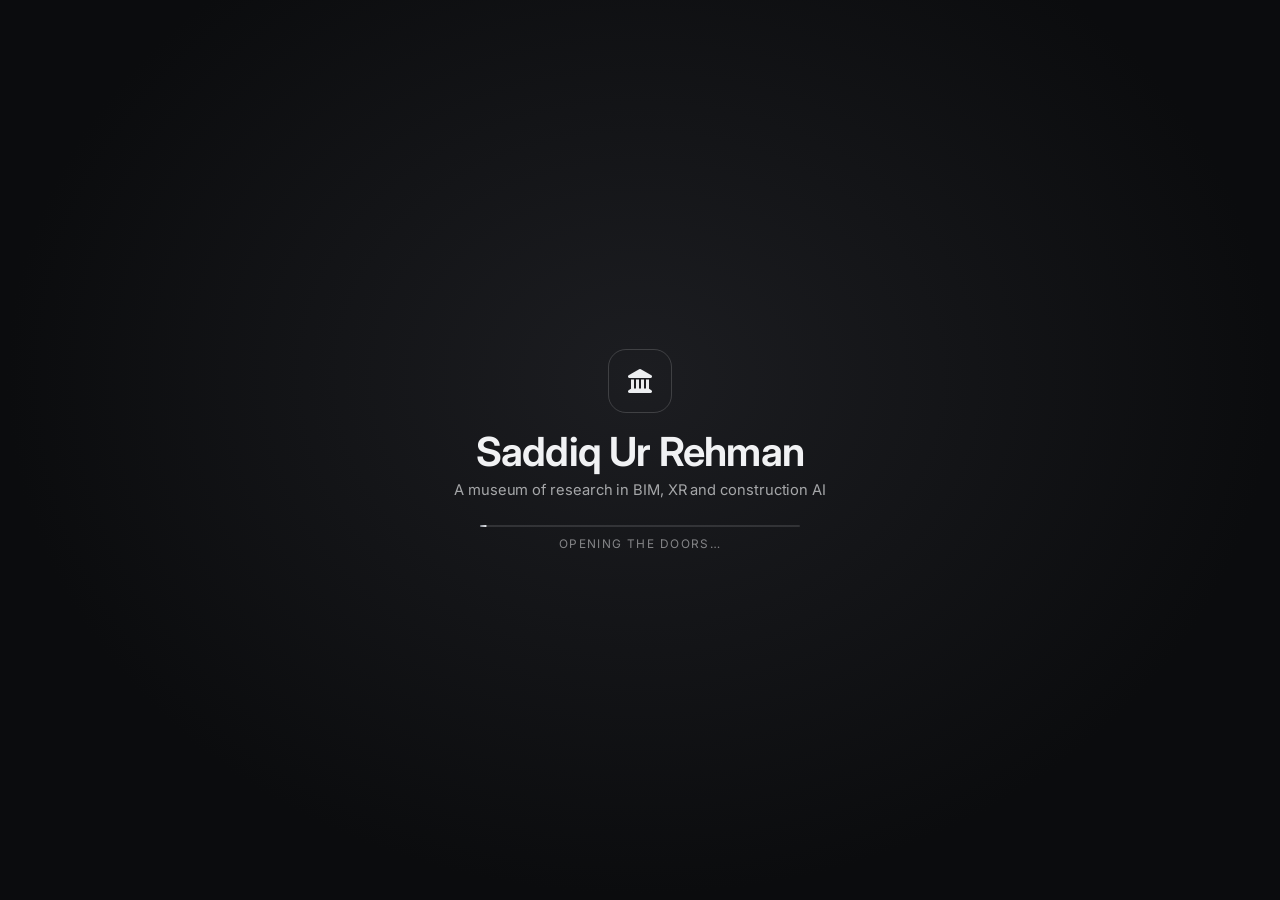
==== commit 6c578a4e: "feat: enhance museum world with oculus and lighting improvements - Added an oculus feature in the lo" ====
--- a/index.html
+++ b/index.html
@@ -21,7 +21,7 @@
       name="application-name"
       content="Saddiq Ur Rehman Academic Portfolio"
     />
-    <meta name="theme-color" content="#2563eb" />
+    <meta name="theme-color" content="#e9eaec" />
     <meta name="format-detection" content="telephone=no" />
 
     <!-- Verification -->
@@ -57,8 +57,8 @@
     <link rel="preconnect" href="https://cdnjs.cloudflare.com" crossorigin />
     <link rel="dns-prefetch" href="https://fonts.googleapis.com" />
     <link rel="dns-prefetch" href="https://cdnjs.cloudflare.com" />
-    <!-- Flag Counter's server is slow, so its image is requested first thing;
-         by the time the flag icon is clicked it is usually already here -->
+    <!-- Flag Counter's server is slow, so its image (which counts the visit)
+         is requested first thing -->
     <link rel="preconnect" href="https://s01.flagcounter.com" />
     <link
       rel="preload"
@@ -414,40 +414,49 @@
       </button>
 
       <nav id="room-nav" class="room-nav" aria-label="Galleries">
-        <button type="button" class="nav-btn" data-room="home"><i class="fas fa-home" aria-hidden="true"></i><span>Home</span></button>
-        <button type="button" class="nav-btn" data-room="education"><i class="fas fa-graduation-cap" aria-hidden="true"></i><span>Education</span></button>
-        <button type="button" class="nav-btn" data-room="experience"><i class="fas fa-briefcase" aria-hidden="true"></i><span>Experience</span></button>
-        <button type="button" class="nav-btn" data-room="publications"><i class="fas fa-book" aria-hidden="true"></i><span>Publications</span></button>
-        <button type="button" class="nav-btn" data-room="projects"><i class="fas fa-project-diagram" aria-hidden="true"></i><span>Projects</span></button>
-        <button type="button" class="nav-btn" data-room="skills"><i class="fas fa-cogs" aria-hidden="true"></i><span>Skills</span></button>
-        <button type="button" class="nav-btn" data-room="tools"><i class="fas fa-toolbox" aria-hidden="true"></i><span>Tools</span></button>
-        <button type="button" class="nav-btn" data-room="certifications"><i class="fas fa-award" aria-hidden="true"></i><span>Awards</span></button>
-        <button type="button" class="nav-btn" data-room="activities"><i class="fas fa-users" aria-hidden="true"></i><span>Activities</span></button>
-        <button type="button" class="nav-btn" data-room="contact"><i class="fas fa-envelope" aria-hidden="true"></i><span>Contact</span></button>
+        <button type="button" class="nav-btn" data-room="home" data-tip="Home"><i class="fas fa-home" aria-hidden="true"></i><span>Home</span></button>
+        <button type="button" class="nav-btn" data-room="education" data-tip="Education"><i class="fas fa-graduation-cap" aria-hidden="true"></i><span>Education</span></button>
+        <button type="button" class="nav-btn" data-room="experience" data-tip="Experience"><i class="fas fa-briefcase" aria-hidden="true"></i><span>Experience</span></button>
+        <button type="button" class="nav-btn" data-room="publications" data-tip="Publications"><i class="fas fa-book" aria-hidden="true"></i><span>Publications</span></button>
+        <button type="button" class="nav-btn" data-room="projects" data-tip="Projects"><i class="fas fa-project-diagram" aria-hidden="true"></i><span>Projects</span></button>
+        <button type="button" class="nav-btn" data-room="skills" data-tip="Skills"><i class="fas fa-cogs" aria-hidden="true"></i><span>Skills</span></button>
+        <button type="button" class="nav-btn" data-room="tools" data-tip="Tools"><i class="fas fa-toolbox" aria-hidden="true"></i><span>Tools</span></button>
+        <button type="button" class="nav-btn" data-room="certifications" data-tip="Awards"><i class="fas fa-award" aria-hidden="true"></i><span>Awards</span></button>
+        <button type="button" class="nav-btn" data-room="activities" data-tip="Activities"><i class="fas fa-users" aria-hidden="true"></i><span>Activities</span></button>
+        <button type="button" class="nav-btn" data-room="contact" data-tip="Contact"><i class="fas fa-envelope" aria-hidden="true"></i><span>Contact</span></button>
       </nav>
 
       <div class="hud-actions">
-        <button type="button" id="menu-toggle" class="icon-btn menu-toggle" aria-label="Galleries" aria-expanded="false" aria-controls="room-nav">
+        <button type="button" id="btn-catalogue" class="tool-btn" data-tip="List every work (C)" aria-label="Open the catalogue: every work as a list">
+          <i class="fas fa-list-ul" aria-hidden="true"></i><span>Catalogue</span>
+        </button>
+        <button type="button" id="btn-map" class="tool-btn tool-icon hide-sm" data-tip="Floor plan (M)" aria-label="Show or hide the floor plan" aria-pressed="true">
+          <i class="fas fa-map-location-dot" aria-hidden="true"></i>
+        </button>
+        <button type="button" id="btn-help" class="tool-btn tool-icon" data-tip="How to move (H)" aria-label="How to move around" aria-expanded="false" aria-controls="help">
+          <i class="fas fa-circle-question" aria-hidden="true"></i>
+        </button>
+        <a id="btn-classic" class="tool-btn tool-icon" href="https://isaddiq.github.io" data-tip="Classic page-based site" aria-label="Open the classic web portfolio">
+          <i class="fas fa-arrow-up-right-from-square" aria-hidden="true"></i>
+        </a>
+        <button type="button" id="menu-toggle" class="tool-btn tool-icon menu-toggle" aria-label="Galleries" aria-expanded="false" aria-controls="room-nav">
           <i class="fas fa-bars" aria-hidden="true"></i>
         </button>
-        <button type="button" id="btn-catalogue" class="icon-btn" title="Catalogue: every work as a list (C)" aria-label="Open the catalogue">
-          <i class="fas fa-list-ul" aria-hidden="true"></i>
-        </button>
-        <button type="button" id="btn-map" class="icon-btn hide-sm" title="Show or hide the map (M)" aria-label="Toggle map" aria-pressed="true">
-          <i class="fas fa-map" aria-hidden="true"></i>
-        </button>
-        <button type="button" id="btn-quality" class="icon-btn hide-sm" title="Graphics quality" aria-label="Graphics quality: high" aria-pressed="true">
-          <i class="fas fa-wand-magic-sparkles" aria-hidden="true"></i>
-        </button>
-        <button type="button" id="btn-help" class="icon-btn" title="How to visit (H)" aria-label="How to visit" aria-expanded="false" aria-controls="help">
-          <i class="fas fa-question" aria-hidden="true"></i>
-        </button>
-        <button type="button" id="theme-toggle-btn" class="icon-btn theme-btn" aria-label="Toggle day and night lighting" aria-pressed="false">
-          <i class="fas fa-sun theme-day" aria-hidden="true"></i>
-          <i class="fas fa-moon theme-night" aria-hidden="true"></i>
-        </button>
       </div>
     </header>
+
+    <div class="display-bar" role="group" aria-label="Display settings">
+      <div class="switch" role="group" aria-label="Lighting">
+        <span class="switch-label">Lighting</span>
+        <button type="button" data-theme-set="light" aria-pressed="true"><i class="fas fa-sun" aria-hidden="true"></i><span>Day</span></button>
+        <button type="button" data-theme-set="dark" aria-pressed="false"><i class="fas fa-moon" aria-hidden="true"></i><span>Night</span></button>
+      </div>
+      <div class="switch" role="group" aria-label="Graphics quality">
+        <span class="switch-label">Graphics</span>
+        <button type="button" data-quality-set="high" aria-pressed="true" title="Reflections, shadows and glow"><i class="fas fa-gem" aria-hidden="true"></i><span>High</span></button>
+        <button type="button" data-quality-set="low" aria-pressed="false" title="Lighter on phones and older computers"><i class="fas fa-bolt" aria-hidden="true"></i><span>Fast</span></button>
+      </div>
+    </div>
 
     <div id="room-toast" class="room-toast" aria-live="polite">
       <span class="toast-eyebrow"></span>
@@ -485,12 +494,11 @@
       <a href="https://orcid.org/0000-0002-8098-0939" class="social-icon orcid" target="_blank" title="ORCID" rel="noopener me"><i class="fab fa-orcid"></i></a>
       <a href="https://www.researchgate.net/profile/Saddiq-Ur-Rehman?ev=hdr_xprf" class="social-icon researchgate" target="_blank" title="ResearchGate" rel="noopener me"><i class="fab fa-researchgate"></i></a>
       <a href="https://www.scopus.com/authid/detail.uri?authorId=57203204041" class="social-icon scopus" target="_blank" title="Scopus" rel="noopener me"><span class="scopus-letter">SC</span></a>
-      <a href="https://info.flagcounter.com/2Olz" class="social-icon flag-counter-icon" target="_blank" rel="noopener" title="Show visitors" aria-controls="flag-counter-popup" aria-expanded="false"><i class="fas fa-flag"></i></a>
-    </div>
-
-    <!-- Flag Counter: the image (preloaded in <head>) loads with the page, so
-         every visit is counted whether or not the popup is opened. -->
-    <div id="flag-counter-popup" class="flag-counter-popup">
+    </div>
+
+    <!-- Flag Counter: the image (preloaded in <head>) loads with every page
+         visit, which is what counts the visit. It is kept out of sight. -->
+    <div id="flag-counter-popup" class="flag-counter-popup" aria-hidden="true">
       <a href="https://info.flagcounter.com/2Olz" target="_blank" rel="noopener"
         ><img
           src="https://s01.flagcounter.com/count2/2Olz/bg_FFFFFF/txt_000000/border_CCCCCC/columns_6/maxflags_20/viewers_3/labels_0/pageviews_0/flags_0/percent_0/"
@@ -513,6 +521,11 @@
         <button type="button" id="panel-close" class="icon-btn icon-btn-sm" aria-label="Close panel"><i class="fas fa-times" aria-hidden="true"></i></button>
       </div>
       <div class="panel-scroll"><div id="panel-body" class="panel-body"></div></div>
+      <footer id="panel-nav" class="panel-nav" hidden>
+        <button type="button" id="panel-prev" class="panel-step" title="Previous work (P)"><i class="fas fa-arrow-left" aria-hidden="true"></i><span>Previous</span></button>
+        <span id="panel-pos" class="panel-pos" aria-live="polite"></span>
+        <button type="button" id="panel-next" class="panel-step" title="Next work (N)"><span>Next</span><i class="fas fa-arrow-right" aria-hidden="true"></i></button>
+      </footer>
     </aside>
 
     <!-- Catalogue: every exhibit as an accessible list -->
@@ -535,6 +548,7 @@
         <footer class="catalogue-foot">
           <span>&copy; 2026 Saddiq Ur Rehman. All rights reserved.</span>
           <span>Pick any work to walk to it in the museum.</span>
+          <a href="https://isaddiq.github.io">Prefer pages? Open the classic web portfolio</a>
         </footer>
       </div>
     </div>
@@ -560,9 +574,10 @@
         <p class="eyebrow">Saddiq Ur Rehman</p>
         <h2>The museum could not open</h2>
         <p class="fatal-message"></p>
-        <p>The portfolio is also on these profiles:</p>
+        <p>The classic web portfolio has everything too, and the work is also on these profiles:</p>
         <p class="btn-row">
-          <a class="btn btn-primary" href="https://scholar.google.com/citations?user=wMH9sSgAAAAJ&hl=en" rel="noopener me">Google Scholar</a>
+          <a class="btn btn-primary" href="https://isaddiq.github.io">Classic portfolio</a>
+          <a class="btn" href="https://scholar.google.com/citations?user=wMH9sSgAAAAJ&hl=en" rel="noopener me">Google Scholar</a>
           <a class="btn" href="https://www.linkedin.com/in/saddiq-ur-rehman-b79212138/" rel="noopener me">LinkedIn</a>
           <a class="btn" href="https://github.com/isaddiq" rel="noopener me">GitHub</a>
           <a class="btn" href="https://orcid.org/0000-0002-8098-0939" rel="noopener me">ORCID</a>
@@ -575,7 +590,8 @@
         <div class="fatal-card">
           <h2>Saddiq Ur Rehman</h2>
           <p>Researcher at buildingSMART Korea, PhD in Architecture from Kyung Hee University.
-          The 3D museum needs JavaScript. You can also find the work on
+          The 3D museum needs JavaScript. The <a href="https://isaddiq.github.io">classic web portfolio</a> has
+          everything, and you can also find the work on
           <a href="https://scholar.google.com/citations?user=wMH9sSgAAAAJ&hl=en">Google Scholar</a>,
           <a href="https://www.linkedin.com/in/saddiq-ur-rehman-b79212138/">LinkedIn</a> and
           <a href="https://github.com/isaddiq">GitHub</a>, or write to
--- a/assets/css/museum.css
+++ b/assets/css/museum.css
@@ -4,40 +4,64 @@
    ========================================================================== */
 
 :root {
-  --bg: #ece6db;
-  --surface: #fbf9f5;
-  --surface-2: #f2ede4;
-  --text: #1c1b19;
-  --muted: #6d675e;
-  --line: rgba(28, 27, 25, 0.12);
-  --accent: #a07a3f;
-  --accent-strong: #8a6630;
-  --gold: #e8c27a;
-  --hud: rgba(22, 21, 19, 0.62);
-  --hud-line: rgba(255, 255, 255, 0.14);
-  --hud-text: #f6f1e7;
-  --hud-muted: rgba(246, 241, 231, 0.68);
-  --shadow: 0 18px 50px rgba(20, 16, 10, 0.25);
+  /* Neutral greys throughout; the galleries supply the colour. */
+  --bg: #e9eaec;
+  --surface: #fbfbfc;
+  --surface-2: #f1f2f4;
+  --text: #17181b;
+  --muted: #6b6f78;
+  --line: rgba(20, 22, 26, 0.1);
+  --accent: #4a4e57;
+  --accent-strong: #1f2125;
+  --gold: #26282d;              /* the accent (kept under its old name) */
+  --on-accent: #ffffff;
+  --hud: rgba(250, 250, 251, 0.74);
+  --hud-solid: #fafafb;
+  --hud-line: rgba(20, 22, 26, 0.09);
+  --hud-text: #1b1c1f;
+  --hud-muted: rgba(27, 28, 31, 0.58);
+  --hud-hover: rgba(20, 22, 26, 0.07);
+  --shadow: 0 18px 50px rgba(18, 20, 24, 0.16);
+  --lift: 0 1px 2px rgba(18, 20, 24, 0.06), 0 8px 24px rgba(18, 20, 24, 0.1);
   --radius: 14px;
-  --serif: "Source Serif 4", Georgia, "Times New Roman", serif;
+  --serif: Inter, "Segoe UI", system-ui, -apple-system, sans-serif;
   --sans: Inter, "Segoe UI", system-ui, -apple-system, sans-serif;
   --mono: "JetBrains Mono", Consolas, monospace;
-  --panel-accent: #b08d57;
+  --panel-accent: #4a4e57;
+  --ease: cubic-bezier(0.22, 0.8, 0.24, 1);
   color-scheme: light;
 }
 
 :root[data-theme="dark"] {
-  --bg: #07080b;
-  --surface: #15161a;
-  --surface-2: #1d1f24;
-  --text: #f2ede4;
-  --muted: #a9a297;
+  --bg: #0b0c0e;
+  --surface: #16171a;
+  --surface-2: #1f2125;
+  --text: #eceef1;
+  --muted: #9a9fa8;
   --line: rgba(255, 255, 255, 0.1);
-  --accent: #e8c27a;
-  --accent-strong: #f0d39b;
-  --hud: rgba(12, 12, 14, 0.66);
+  --accent: #c5c9d0;
+  --accent-strong: #ffffff;
+  --gold: #eceef1;
+  --on-accent: #131417;
+  --hud: rgba(24, 25, 28, 0.72);
+  --hud-solid: #18191c;
+  --hud-line: rgba(255, 255, 255, 0.1);
+  --hud-text: #eef0f3;
+  --hud-muted: rgba(238, 240, 243, 0.6);
+  --hud-hover: rgba(255, 255, 255, 0.09);
   --shadow: 0 18px 50px rgba(0, 0, 0, 0.55);
+  --lift: 0 1px 2px rgba(0, 0, 0, 0.3), 0 8px 24px rgba(0, 0, 0, 0.35);
+  --panel-accent: #c5c9d0;
   color-scheme: dark;
+}
+
+/* Surfaces that are dark whatever the lighting. */
+.loader,
+.fatal,
+.hover-tip,
+.lightbox {
+  --gold: #eceef1;
+  --on-accent: #131417;
 }
 
 *,
@@ -135,8 +159,20 @@
 }
 
 .icon-btn:hover {
-  background: rgba(40, 38, 34, 0.85);
-  border-color: rgba(232, 194, 122, 0.6);
+  background: var(--hud-solid);
+  border-color: color-mix(in srgb, var(--hud-text) 26%, transparent);
+}
+
+.icon-btn:active {
+  transform: scale(0.94);
+}
+
+.icon-btn,
+.brand,
+.room-nav,
+.minimap,
+.social-icon {
+  box-shadow: 0 6px 22px rgba(0, 0, 0, 0.18), inset 0 1px 0 rgba(255, 255, 255, 0.08);
 }
 
 .icon-btn-sm {
@@ -169,12 +205,12 @@
 
 .btn-primary {
   background: var(--gold);
-  color: #1d1708;
+  color: var(--on-accent);
   border-color: transparent;
 }
 
 .btn-primary:hover {
-  background: #f0d39b;
+  background: var(--accent-strong);
 }
 
 .btn-primary:disabled {
@@ -295,7 +331,7 @@
   height: 34px;
   border-radius: 50%;
   background: var(--gold);
-  color: #1d1708;
+  color: var(--on-accent);
 }
 
 .brand-text {
@@ -354,7 +390,7 @@
 }
 
 .room-nav .nav-btn.active {
-  color: #1d1708;
+  color: var(--on-accent);
   background: var(--gold);
 }
 
@@ -372,22 +408,45 @@
   display: none;
 }
 
-.theme-btn .theme-night,
-:root[data-theme="dark"] .theme-btn .theme-day {
-  display: none;
-}
-
-:root[data-theme="dark"] .theme-btn .theme-night {
-  display: inline;
-}
-
-@media (max-width: 1320px) {
-  .room-nav .nav-btn span {
+/* Narrower screens: icons only, except the room you are in; the others
+   name themselves in a tooltip. */
+@media (min-width: 901px) and (max-width: 1580px) {
+  .room-nav .nav-btn:not(.active) span {
     display: none;
   }
 
   .room-nav .nav-btn {
+    position: relative;
     padding: 8px 11px;
+  }
+
+  .room-nav .nav-btn.active {
+    padding: 8px 14px;
+  }
+
+  .room-nav .nav-btn:not(.active)::after {
+    content: attr(data-tip);
+    position: absolute;
+    left: 50%;
+    top: calc(100% + 10px);
+    padding: 5px 10px;
+    border-radius: 8px;
+    background: rgba(16, 16, 18, 0.92);
+    border: 1px solid rgba(150, 155, 165, 0.25);
+    color: #f1f2f4;
+    font-size: 0.74rem;
+    font-weight: 600;
+    letter-spacing: 0.02em;
+    opacity: 0;
+    transform: translate(-50%, -4px);
+    pointer-events: none;
+    transition: opacity 0.15s, transform 0.15s;
+  }
+
+  .room-nav .nav-btn:not(.active):hover::after,
+  .room-nav .nav-btn:not(.active):focus-visible::after {
+    opacity: 1;
+    transform: translate(-50%, 0);
   }
 }
 
@@ -537,8 +596,8 @@
   padding: 9px 13px 10px 10px;
   border-radius: 12px;
   background: rgba(16, 16, 18, 0.9);
-  border: 1px solid rgba(232, 194, 122, 0.22);
-  color: #f6f1e7;
+  border: 1px solid rgba(150, 155, 165, 0.22);
+  color: #f1f2f4;
   font-size: 0.82rem;
   pointer-events: none;
   box-shadow: 0 10px 30px rgba(0, 0, 0, 0.35);
@@ -553,7 +612,7 @@
   width: 28px;
   height: 28px;
   border-radius: 8px;
-  background: rgba(232, 194, 122, 0.14);
+  background: rgba(150, 155, 165, 0.14);
   color: var(--gold);
   font-size: 0.8rem;
 }
@@ -689,14 +748,7 @@
   padding: 5px 10px;
 }
 
-.icon-btn.is-low {
-  color: var(--hud-muted);
-}
-
-.icon-btn[aria-expanded="true"],
-.icon-btn[aria-pressed="true"]#btn-quality {
-  border-color: rgba(232, 194, 122, 0.55);
-}
+
 
 .catalogue-empty {
   padding: 40px 0;
@@ -758,7 +810,7 @@
   height: 46px;
   margin: -23px 0 0 -23px;
   border-radius: 50%;
-  background: rgba(232, 194, 122, 0.85);
+  background: rgba(150, 155, 165, 0.85);
   box-shadow: 0 4px 14px rgba(0, 0, 0, 0.35);
 }
 
@@ -835,7 +887,7 @@
   width: 26px;
   height: 26px;
   border-radius: 8px;
-  background: rgba(232, 194, 122, 0.14);
+  background: rgba(150, 155, 165, 0.14);
   color: var(--gold);
   font-size: 0.75rem;
 }
@@ -888,11 +940,14 @@
   -webkit-backdrop-filter: blur(12px);
   text-decoration: none;
   font-size: 0.9rem;
-  transition: transform 0.2s, background 0.2s;
-}
-
-.social-icon:hover {
+  transition: transform 0.2s, background 0.2s, opacity 0.2s;
+  opacity: 0.8;
+}
+
+.social-icon:hover,
+.social-icon:focus-visible {
   transform: scale(1.1);
+  opacity: 1;
 }
 
 .social-icon.linkedin:hover { background: #0a66c2; }
@@ -901,7 +956,6 @@
 .social-icon.orcid:hover { background: #a6ce39; }
 .social-icon.researchgate:hover { background: #00ccbb; }
 .social-icon.scopus:hover { background: #e9711c; }
-.social-icon.flag-counter-icon:hover { background: #7c2d12; }
 
 .scopus-letter {
   font-weight: 800;
@@ -909,48 +963,19 @@
   letter-spacing: 0.02em;
 }
 
+/* Flag Counter: loaded on every visit so the visit is counted, never shown. */
 .flag-counter-popup {
-  position: fixed;
-  left: 64px;
-  top: 50%;
-  z-index: 30;
-  transform: translate(-8px, 60px);
-  padding: 8px;
-  border-radius: 12px;
-  background: #ffffff;
-  box-shadow: var(--shadow);
-  opacity: 0;
+  position: absolute;
+  width: 1px;
+  height: 1px;
+  overflow: hidden;
+  clip-path: inset(50%);
   pointer-events: none;
-  transition: opacity 0.2s, transform 0.2s;
-  max-width: calc(100vw - 80px);
-}
-
-.flag-counter-popup img {
-  display: block;
-  max-width: 100%;
-  height: auto;
-}
-
-.flag-counter-popup.is-open {
-  opacity: 1;
-  transform: translate(0, 60px);
-  pointer-events: auto;
 }
 
 @media (max-width: 900px) {
   .social-floating {
     display: none;
-  }
-
-  .flag-counter-popup {
-    left: 50%;
-    top: auto;
-    bottom: 20px;
-    transform: translate(-50%, 8px);
-  }
-
-  .flag-counter-popup.is-open {
-    transform: translate(-50%, 0);
   }
 }
 
@@ -1017,6 +1042,47 @@
   overscroll-behavior: contain;
 }
 
+/* Previous / next: walk on through the room without closing the panel. */
+.panel-nav {
+  display: flex;
+  align-items: center;
+  justify-content: space-between;
+  gap: 10px;
+  padding: 10px 14px;
+  border-top: 1px solid var(--line);
+  background: var(--surface-2);
+}
+
+.panel-step {
+  display: inline-flex;
+  align-items: center;
+  gap: 8px;
+  padding: 8px 14px;
+  border-radius: 999px;
+  border: 1px solid var(--line);
+  background: var(--surface);
+  font-size: 0.82rem;
+  font-weight: 600;
+  cursor: pointer;
+  transition: border-color 0.2s, color 0.2s, transform 0.15s;
+}
+
+.panel-step:hover {
+  border-color: var(--panel-accent);
+  color: var(--panel-accent);
+}
+
+.panel-step:active {
+  transform: scale(0.97);
+}
+
+.panel-pos {
+  font-size: 0.72rem;
+  letter-spacing: 0.06em;
+  color: var(--muted);
+  text-align: center;
+}
+
 .panel-body {
   padding: 18px 22px 40px;
   font-size: 0.95rem;
@@ -1257,7 +1323,7 @@
 :root[data-theme="dark"] .badge-role,
 :root[data-theme="dark"] .badge-corresponding { color: #f9a8d4; }
 :root[data-theme="dark"] .badge-gold,
-:root[data-theme="dark"] .badge-editor-choice { color: #f0d39b; }
+:root[data-theme="dark"] .badge-editor-choice { color: var(--accent-strong); }
 :root[data-theme="dark"] .badge-cited { color: #93c5fd; }
 
 .pub-head {
@@ -2071,9 +2137,9 @@
   display: grid;
   place-items: center;
   padding: 20px;
-  color: #f6f1e7;
+  color: #f1f2f4;
   background:
-    radial-gradient(ellipse at 50% 42%, #1d1a16 0%, #0b0b0d 70%);
+    radial-gradient(ellipse at 50% 42%, #1c1d21 0%, #0b0c0e 70%);
 }
 
 .loader {
@@ -2100,10 +2166,10 @@
   height: 64px;
   margin-bottom: 18px;
   border-radius: 50%;
-  border: 1px solid rgba(232, 194, 122, 0.45);
+  border: 1px solid rgba(150, 155, 165, 0.45);
   color: var(--gold);
   font-size: 1.5rem;
-  box-shadow: 0 0 0 8px rgba(232, 194, 122, 0.06), 0 0 40px rgba(232, 194, 122, 0.18);
+  box-shadow: 0 0 0 8px rgba(150, 155, 165, 0.06), 0 0 40px rgba(150, 155, 165, 0.18);
   animation: loader-pulse 2.4s ease-in-out infinite;
 }
 
@@ -2119,7 +2185,7 @@
 .loader-sub {
   margin: 8px 0 26px;
   font-size: 0.92rem;
-  color: rgba(246, 241, 231, 0.65);
+  color: rgba(241, 242, 244, 0.65);
 }
 
 @keyframes loader-in {
@@ -2128,7 +2194,7 @@
 }
 
 @keyframes loader-pulse {
-  50% { box-shadow: 0 0 0 14px rgba(232, 194, 122, 0.03), 0 0 60px rgba(232, 194, 122, 0.28); }
+  50% { box-shadow: 0 0 0 14px rgba(150, 155, 165, 0.03), 0 0 60px rgba(150, 155, 165, 0.28); }
 }
 
 .progress {
@@ -2142,7 +2208,7 @@
 .progress span {
   display: block;
   height: 100%;
-  background: linear-gradient(90deg, #b08d57, var(--gold));
+  background: linear-gradient(90deg, #7d828c, #eceef1);
   transform-origin: left;
   transform: scaleX(0.02);
   transition: transform 0.3s ease;
@@ -2153,15 +2219,15 @@
   font-size: 0.74rem;
   letter-spacing: 0.12em;
   text-transform: uppercase;
-  color: rgba(246, 241, 231, 0.5);
+  color: rgba(241, 242, 244, 0.5);
 }
 
 .fatal-card {
   width: min(560px, 100%);
   padding: 32px 30px;
   border-radius: 20px;
-  background: rgba(20, 19, 17, 0.85);
-  border: 1px solid rgba(232, 194, 122, 0.28);
+  background: rgba(22, 23, 26, 0.88);
+  border: 1px solid rgba(150, 155, 165, 0.28);
   box-shadow: 0 30px 80px rgba(0, 0, 0, 0.5);
   line-height: 1.55;
 }
@@ -2174,13 +2240,13 @@
 }
 
 .fatal-card .btn {
-  color: #f6f1e7;
+  color: #f1f2f4;
   border-color: rgba(255, 255, 255, 0.25);
   background: transparent;
 }
 
 .fatal-card .btn-primary {
-  color: #1d1708;
+  color: var(--on-accent);
   background: var(--gold);
 }
 
@@ -2213,3 +2279,505 @@
     transition-duration: 0.01ms !important;
   }
 }
+
+/* ==========================================================================
+   Interface, second edition: neutral greys, hairlines, soft glass.
+   Everything on the HUD is a rounded rectangle with one border weight, one
+   shadow and one easing curve, and every control says what it does.
+   ========================================================================== */
+
+body {
+  letter-spacing: -0.005em;
+}
+
+.panel-title,
+.toast-title,
+.loader-name,
+.catalogue h2,
+.help h2,
+.fatal-card h2,
+.brand-name,
+.hover-tip strong {
+  letter-spacing: -0.02em;
+}
+
+.hud-top {
+  background: none;
+  padding: 14px 16px;
+  gap: 10px;
+}
+
+/* One glass recipe for every floating piece. */
+.brand,
+.room-nav,
+.tool-btn,
+.icon-btn,
+.minimap,
+.help,
+.room-toast,
+.social-icon,
+.display-bar {
+  background: var(--hud);
+  color: var(--hud-text);
+  border: 1px solid var(--hud-line);
+  box-shadow: var(--lift);
+  backdrop-filter: blur(18px) saturate(1.3);
+  -webkit-backdrop-filter: blur(18px) saturate(1.3);
+}
+
+.brand,
+.room-nav,
+.display-bar,
+.minimap {
+  border-radius: 14px;
+}
+
+.brand {
+  padding: 5px 14px 5px 5px;
+  transition: background 0.25s var(--ease);
+}
+
+.brand-mark {
+  width: 32px;
+  height: 32px;
+  border-radius: 10px;
+  background: var(--gold);
+  color: var(--on-accent);
+  font-size: 0.85rem;
+}
+
+.brand-name {
+  font-weight: 650;
+  font-size: 0.92rem;
+}
+
+.current-room {
+  font-size: 0.7rem;
+  letter-spacing: 0.02em;
+}
+
+.room-nav {
+  padding: 4px;
+  gap: 1px;
+}
+
+.room-nav .nav-btn {
+  border-radius: 10px;
+  font-weight: 550;
+  transition: background 0.25s var(--ease), color 0.25s var(--ease);
+}
+
+.room-nav .nav-btn:hover {
+  background: var(--hud-hover);
+  color: var(--hud-text);
+}
+
+.room-nav .nav-btn.active {
+  background: var(--gold);
+  color: var(--on-accent);
+}
+
+/* Toolbar: labelled where there is room, tooltips everywhere. */
+.tool-btn {
+  position: relative;
+  display: inline-flex;
+  align-items: center;
+  justify-content: center;
+  gap: 8px;
+  height: 40px;
+  padding: 0 14px;
+  border-radius: 12px;
+  font-size: 0.8rem;
+  font-weight: 600;
+  text-decoration: none;
+  white-space: nowrap;
+  cursor: pointer;
+  flex: none;
+  transition: background 0.25s var(--ease), transform 0.2s var(--ease), border-color 0.25s var(--ease);
+}
+
+.tool-btn i {
+  font-size: 0.9rem;
+  opacity: 0.86;
+}
+
+.tool-btn.tool-icon {
+  width: 40px;
+  padding: 0;
+}
+
+.tool-btn:hover {
+  background: var(--hud-solid);
+  border-color: color-mix(in srgb, var(--hud-text) 26%, transparent);
+}
+
+.tool-btn:active {
+  transform: scale(0.96);
+}
+
+.tool-btn[aria-pressed="true"]::before,
+.tool-btn[aria-expanded="true"]::before {
+  content: "";
+  position: absolute;
+  left: 50%;
+  bottom: 5px;
+  width: 4px;
+  height: 4px;
+  margin-left: -2px;
+  border-radius: 50%;
+  background: currentColor;
+  opacity: 0.7;
+}
+
+.tool-btn.menu-toggle {
+  display: none;
+}
+
+/* Tooltips for anything that is only an icon. */
+[data-tip] {
+  position: relative;
+}
+
+.tool-btn[data-tip]::after {
+  content: attr(data-tip);
+  position: absolute;
+  right: 0;
+  top: calc(100% + 10px);
+  padding: 6px 10px;
+  border-radius: 8px;
+  background: #17181b;
+  color: #f1f2f4;
+  font-size: 0.72rem;
+  font-weight: 550;
+  letter-spacing: 0.01em;
+  white-space: nowrap;
+  opacity: 0;
+  transform: translateY(-4px);
+  pointer-events: none;
+  transition: opacity 0.18s var(--ease), transform 0.18s var(--ease);
+  z-index: 5;
+}
+
+.tool-btn[data-tip]:hover::after,
+.tool-btn[data-tip]:focus-visible::after {
+  opacity: 1;
+  transform: none;
+}
+
+.room-nav .nav-btn:not(.active)::after {
+  background: #17181b;
+  border: 0;
+  color: #f1f2f4;
+}
+
+/* Display settings: two named switches, bottom left. */
+.display-bar {
+  position: fixed;
+  left: 16px;
+  bottom: 16px;
+  z-index: 12;
+  display: flex;
+  align-items: center;
+  gap: 6px;
+  padding: 5px;
+  transition: opacity 0.6s ease 0.2s, transform 0.4s var(--ease);
+}
+
+body:not(.has-entered) .display-bar {
+  opacity: 0;
+  pointer-events: none;
+}
+
+.switch {
+  display: flex;
+  align-items: center;
+  gap: 2px;
+  padding: 3px;
+  border-radius: 10px;
+  background: var(--hud-hover);
+}
+
+.switch-label {
+  padding: 0 8px 0 7px;
+  font-size: 0.66rem;
+  font-weight: 650;
+  letter-spacing: 0.08em;
+  text-transform: uppercase;
+  color: var(--hud-muted);
+}
+
+.switch button {
+  display: inline-flex;
+  align-items: center;
+  gap: 6px;
+  height: 30px;
+  padding: 0 10px;
+  border: 0;
+  border-radius: 8px;
+  background: transparent;
+  color: var(--hud-muted);
+  font-size: 0.78rem;
+  font-weight: 600;
+  cursor: pointer;
+  transition: background 0.25s var(--ease), color 0.25s var(--ease), box-shadow 0.25s var(--ease);
+}
+
+.switch button i {
+  font-size: 0.78rem;
+}
+
+.switch button:hover {
+  color: var(--hud-text);
+}
+
+.switch button[aria-pressed="true"] {
+  background: var(--hud-solid);
+  color: var(--hud-text);
+  box-shadow: 0 1px 2px rgba(0, 0, 0, 0.14), 0 0 0 1px var(--hud-line);
+}
+
+/* The help card sits above the switches. */
+.help {
+  bottom: 74px;
+  border-radius: 14px;
+}
+
+.help-ico {
+  background: var(--hud-hover);
+  color: var(--hud-text);
+}
+
+.help kbd {
+  border-color: color-mix(in srgb, var(--hud-text) 28%, transparent);
+}
+
+.minimap {
+  padding: 5px;
+}
+
+.minimap canvas {
+  border-radius: 10px;
+}
+
+/* Profiles: a quiet column on the left edge. */
+.social-floating {
+  gap: 6px;
+}
+
+.social-icon {
+  width: 34px;
+  height: 34px;
+  border-radius: 10px;
+  font-size: 0.82rem;
+  opacity: 1;
+  color: var(--hud-muted);
+  transition: transform 0.25s var(--ease), background 0.25s var(--ease), color 0.25s var(--ease);
+}
+
+.social-icon:hover,
+.social-icon:focus-visible {
+  transform: translateX(3px);
+  color: #fff;
+}
+
+/* Room toast: a slim caption rather than a card. */
+.room-toast {
+  top: 76px;
+  padding: 10px 22px 12px;
+  border-radius: 14px;
+  transition: opacity 0.5s var(--ease), transform 0.5s var(--ease);
+}
+
+.toast-eyebrow {
+  color: var(--hud-muted);
+  font-size: 0.64rem;
+}
+
+.toast-title {
+  font-size: 1.35rem;
+  font-weight: 650;
+}
+
+.toast-sub {
+  font-size: 0.8rem;
+}
+
+.hover-tip {
+  border-radius: 10px;
+  background: rgba(23, 24, 27, 0.92);
+  border-color: rgba(255, 255, 255, 0.1);
+}
+
+.hover-tip > i {
+  background: rgba(255, 255, 255, 0.1);
+  color: #f1f2f4;
+}
+
+.hover-tip strong {
+  font-weight: 600;
+  font-size: 0.88rem;
+}
+
+.hover-tip em {
+  color: rgba(241, 242, 244, 0.62);
+}
+
+/* Detail panel: grey whatever the gallery; a hairline instead of a stripe. */
+.panel {
+  --panel-accent: var(--accent) !important;
+  border-left: 1px solid var(--line);
+  box-shadow: -24px 0 60px rgba(18, 20, 24, 0.14);
+  transition: transform 0.5s var(--ease), visibility 0.5s;
+}
+
+.panel-title {
+  font-weight: 650;
+  font-size: 1.3rem;
+}
+
+.panel-head .icon-btn,
+.catalogue .icon-btn,
+.lightbox .icon-btn {
+  border-radius: 10px;
+  box-shadow: none;
+}
+
+.panel-body .lead {
+  font-size: 1.02rem;
+  font-weight: 500;
+  color: var(--text);
+}
+
+.panel-step {
+  border-radius: 10px;
+}
+
+.btn {
+  border-radius: 10px;
+}
+
+.btn-primary {
+  background: var(--gold);
+  color: var(--on-accent);
+}
+
+.btn-primary:hover {
+  background: var(--accent-strong);
+}
+
+.search {
+  border-radius: 12px;
+}
+
+@media (max-width: 760px) {
+  .panel {
+    border-left: 0;
+    border-top: 1px solid var(--line);
+  }
+}
+
+/* Loader. */
+.loader-mark {
+  border-radius: 18px;
+  border-color: rgba(255, 255, 255, 0.16);
+  box-shadow: none;
+  animation: loader-breathe 2.4s ease-in-out infinite;
+}
+
+@keyframes loader-breathe {
+  50% { border-color: rgba(255, 255, 255, 0.4); transform: scale(1.04); }
+}
+
+.loader-name {
+  font-weight: 650;
+  font-size: clamp(1.7rem, 5vw, 2.5rem);
+}
+
+.loader {
+  transition: opacity 1.1s var(--ease), visibility 1.1s;
+}
+
+/* Hologram switch joins the family. */
+.view-switch {
+  border-radius: 14px;
+  bottom: 16px;
+}
+
+.view-switch button {
+  border-radius: 10px;
+}
+
+/* Narrower screens. */
+@media (max-width: 1280px) {
+  .tool-btn:not(.tool-icon) {
+    width: 40px;
+    padding: 0;
+  }
+
+  .tool-btn:not(.tool-icon) span {
+    display: none;
+  }
+
+  .switch-label {
+    display: none;
+  }
+}
+
+@media (max-width: 900px) {
+  .tool-btn.menu-toggle {
+    display: inline-flex;
+  }
+
+  .room-nav {
+    border-radius: 14px;
+  }
+
+  .display-bar {
+    left: 12px;
+    top: 64px;
+    bottom: auto;
+  }
+
+  .help {
+    bottom: 16px;
+  }
+}
+
+@media (max-width: 560px) {
+  .tool-btn,
+  .tool-btn.tool-icon {
+    width: 38px;
+    height: 38px;
+  }
+
+  #btn-classic {
+    display: none;
+  }
+
+  .switch button span {
+    display: none;
+  }
+
+  .switch button {
+    padding: 0 9px;
+  }
+}
+
+/* Touch: the joystick has the bottom-left corner. */
+@media (pointer: coarse) {
+  .display-bar {
+    left: 12px;
+    top: 64px;
+    bottom: auto;
+  }
+
+  .help {
+    bottom: 160px;
+  }
+}
+
+@media (prefers-reduced-motion: reduce) {
+  .loader-mark {
+    animation: none;
+  }
+}
